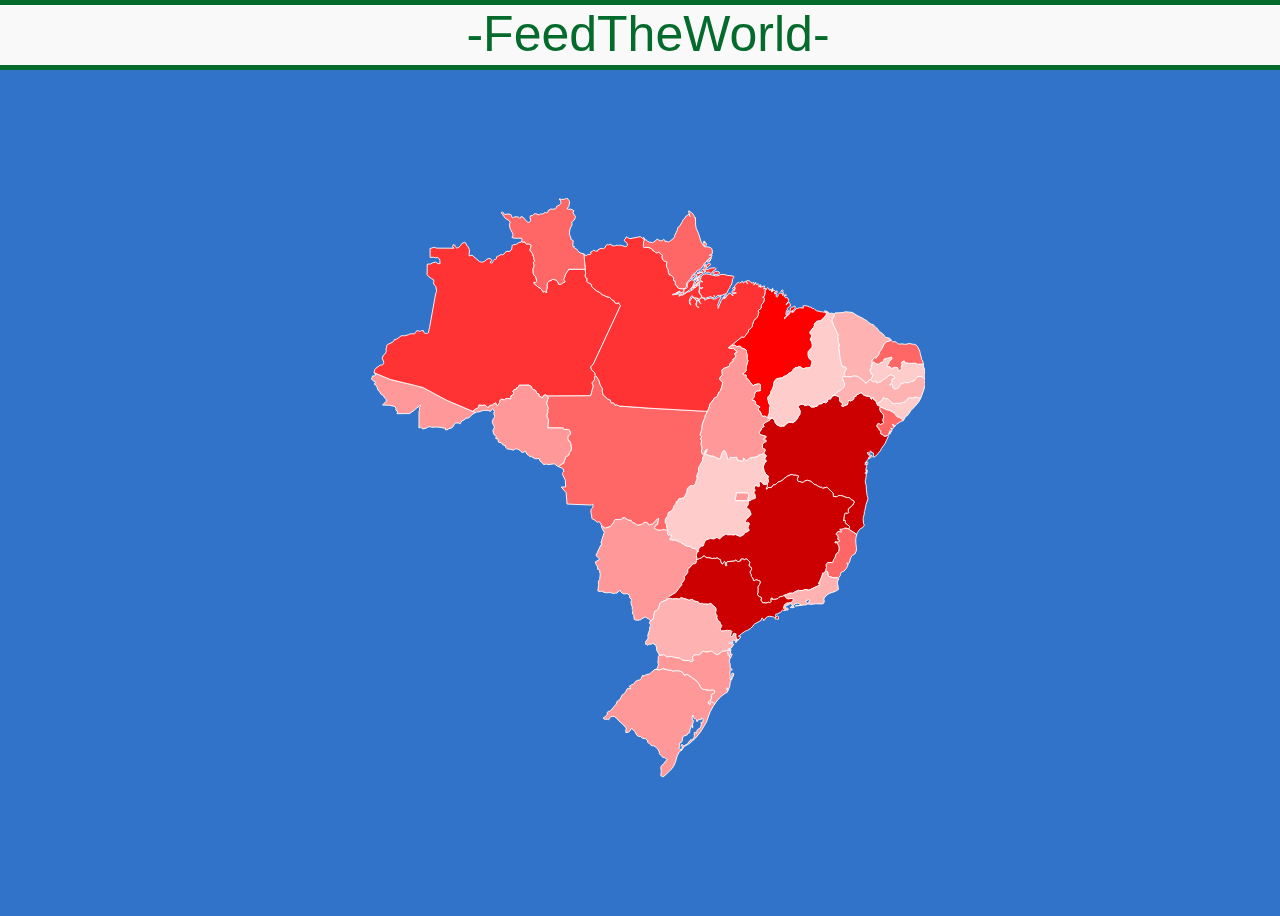
==== index.html @ d69ced84 "ProjetoNASA" ====
<!DOCTYPE html>
<html lang="pt-br">

<head>
	<meta charset="UTF-8" />
	<meta http-equiv="X-UA-Compatible" content="IE=edge" />
	<meta name="viewport" content="width=device-width, initial-scale=1.0" />
	<title>Mapa do Brasil</title>
	<link rel="stylesheet" href="style.css">
</head>
	<div class="header">-FeedTheWorld-</div> <!-- Nova div para cabeçalho -->
	<div class="container">
	<div class="container">

		<svg xmlns:mapsvg="http://mapsvg.com" xmlns:dc="http://purl.org/dc/elements/1.1/"
			xmlns:rdf="http://www.w3.org/1999/02/22-rdf-syntax-ns#" xmlns:svg="http://www.w3.org/2000/svg"
			xmlns="http://www.w3.org/2000/svg" viewbox="0 0 612 639">
			<a href="Acre.html">
				<path
					d="m 30.732574,238.03114 -2.08,-0.04 0.54,-1.81 -0.21,-0.83 -0.25,-0.49 -1.25,-0.7 -0.14,-0.45 0.27,-1.15 -0.77,-1.95 -1.09,-0.64 -5.6,-1.25 -7.34,-0.19 0.27,-0.56 2.49,-2.26 0.89,-1.23 0.29,-1.2 -0.22,-1.23 -0.68,-0.91 -0.83,-0.44 -1.68,-2.95 -0.77,-0.44 -0.9,-0.19 -1.13,-1.13 -0.92,-2.38 -2,-1.53 -0.98,-3.62 -0.87,-1.64 -1.88,-1.08 -0.08,-1.17 0.81,0.1 0.42,-0.52 0.07,-0.67 -0.2,-0.42 -2.12,-0.93 -0.36,-0.66 -2.16999996,-1.89 0.04,-0.37 0.62,-0.05 0.49999996,-1.32 -0.01,-1.31 3.01,-0.39 0.5,-0.39 -0.22,-1.35 -1.17,-1.57 0,0 17.95,7.48 23.66,5.66 12.14,3.14 26.44,14.17 28.509996,12.13 0,0 2.97,1.26 0,0 -0.3,0.48 -1.57,0.66 -2.09,1.59 -2.86,2.79 -1.65,0.86 -0.66,-0.18 -1.53,0.18 -0.05,0.56 -1.92,1.3 -2.08,0.99 -1.439996,1.83 -0.44,1.18 -0.61,0.28 -1.17,-0.75 -0.76,-0.13 -2.37,0.05 -0.68,0.26 -0.63,0.45 -0.36,0.86 -2.44,3.48 -3.77,1.25 -0.84,0.69 -1.94,0.51 -1.03,0.03 0.08,-2.11 -1.36,0.2 -3.55,-0.77 -5.24,-0.47 -5.09,0.38 -0.66,-0.58 -2.27,-0.17 -3.56,1.83 -2.73,0.62 -1.68,-0.67 -1.4,-1.44 -1.64,1.16 0.04,-17.55 0.05,-1.1 0.47,-0.71 0.07,-2.35 -0.26,-0.88 0.97,-1.18 0.48,-1.14 -1.16,0.2 -2.97,2.59 -1.6,1.01 -2.06,2.38 -1.95,0.67 -0.65,1.08 -1.81,0.99 z"
					title="Acre" id="Acre 0,6%" class="AC" />
			</a>
			<path
				d="m 562.17257,230.56114 -0.2,-0.73 -1.42,-0.78 -0.45,0.09 -1.02,-0.29 -0.54,-1.4 0,0 1.32,-1.07 0.64,-1.09 2.17,-0.76 2.38,-3.29 0.09,-0.69 0.82,-0.6 1,1.22 1.67,0.3 1.08,-0.12 2.55,2.02 1.9,2.12 1.78,1.05 1.91,0.48 2.5,-0.65 3.14,0.29 1.17,-0.11 1.86,-1.06 1.16,0.05 1.81,-1.11 2.18,-2.29 0.12,-0.45 1.55,-1.24 2,-0.24 2.24,0.85 2.56,-1.29 1.47,-0.19 1.92,0.81 2.9,0.27 0.27,0.21 0,0 -2.78,4.96 -4.55,5.13 -3.58,3.58 -3.04,4.58 -3.33,2.88 -1,2.03 -1.32,1.79 0,0 -0.6,-1.31 -3.59,-2.23 -0.46,-0.03 -1.66,-0.79 -1.76,-1.45 -1.3,-2.45 -5.42,-3.07 -3.68,-0.95 z"
				title="Alagoas" id="Alagoas, 2,30%" class="AL" />
			<path
				d="m 166.08257,47.551144 0.72,0.78 0.75,0.34 0.61,0.01 1.13,-0.42 0.63,0.11 0.06,0.96 1.21,1.17 0.97,0.37 0.88,-0.21 1.36,0.11 1.95,0.95 0.49,0.66 -0.91,3.32 -0.71,1.5 2.73,3.74 1.66,4.76 0.19,2.26 0.87,1.12 0.05,0.45 -1.62,1.46 0.36,1.59 0.66,1.58 -0.77,3.04 -0.57,0.96 0.29,4.98 0.88,2.17 1.22,0.84 0.58,0.9 1.13,4.33 -0.06,0.58 -1.14,1.32 -1.84,-0.33 -0.14,1.14 5.01,4.42 0.52,0.04 1.96,1.31 1.48,1.649996 1.04,2.04 0.53,0.07 1.34,-0.42 2.36,1.04 -0.44,-2.11 0.75,-2.289996 0.25,-1.73 -0.37,-1.8 0.82,-2.97 1.02,-1.26 1.28,-0.69 2.09,-0.71 0.55,-0.89 1.6,-0.06 2.83,0.93 1.87,2.04 0.92,2.51 1.82,0.23 1.25,-0.46 1.41,-1.41 2.03,-0.55 0.42,-0.39 0.02,-0.53 -1.14,-1.41 -0.23,-0.73 0.11,-0.66 1.15,-2.64 0.07,-1.13 1.66,-3.03 2.33,-3.26 -0.03,-0.68 18.49,0.07 0,0 0.4,4.86 -0.43,1.45 0.18,2.27 0.24,0.68 1.7,0.85 0.18,0.41 -0.35,0.69 -0.05,2.11 1.83,1.99 0.36,0.19 0.7,-0.18 1.84,1.23 0.55,1.83 0.04,0.93 0.3,0.45 4.64,3.769996 4.58,2.54 0.63,0.9 1.35,1.09 1.88,0.67 2.37,1.31 2.26,0.65 1.36,0.15 1.32,0.82 0.08,0.61 1.27,1.34 2.7,1.44 1.1,2.17 1.87,0.79 0.85,-0.61 1.38,-0.35 0.19,0.48 -0.13,0.78 1.81,1.67 -29.9,64.24 -0.78,1.31 -1.45,1.13 -0.58,0.97 -0.03,1.13 0.82,2.33 0.38,0.57 1.07,0.58 1.58,1.56 0.64,1.26 0.15,1.96 0.57,0.57 0,0 -1.18,1.2 -0.2,0.61 -0.06,0.76 0.34,0.84 -0.27,1.01 -1.2,1.82 -0.86,0.64 -0.42,0.85 0.1,0.85 0.66,1.37 0.46,1.94 -1.38,4.22 -1.18,5.22 -1.21,0.73 -47.85,0.32 0,0 0.04,-0.7 -0.36,-0.38 -1.39,-0.28 -1.92,1.08 -0.54,1.74 -0.68,0.19 -3.24,-1.48 -0.68,-2.88 -0.62,-0.2 -0.98,0.13 -0.46,-0.21 -1.25,-3.27 -2.54,-0.98 -1.33,-1.27 -0.8,-1.91 -0.45,-0.49 -2.15,-1.13 -10.79,0.06 -1.38,2.56 -1.72,0.5 0.09,1.17 -0.26,0.22 -2.48,0.53 -1.19,1.59 -0.05,0.67 0.9,0.7 0.17,0.45 -0.36,1.02 -0.81,1.15 -2.06,1.21 -0.11,1.81 0.24,1.46 -3.87,-0.46 -2.13,0.38 -1.2,1.07 -1.79,-0.1 -0.84,-0.55 -0.46,-0.02 -1.75,1.26 -0.53,0.84 0.26,1.75 -2.54,3.16 -0.68,0.08 -0.68,-0.53 -0.64,-2.26 -0.38,-0.09 -1.84,1.02 -1.3,1.21 -1.37,0.39 -0.77,-0.13 -1.08,0.5 -0.41,0.53 -0.13,0.72 -1.22,0.79 -0.37,0.02 -2.31,-2.33 -0.72,-0.37 -2.87,0.33 -3.96,-0.26 0.16,1.29 -0.15,0.56 -1.55,1.81 -1.92,0.58 -3.26,2.56 0,0 -28.509996,-12.13 -26.44,-14.17 -12.14,-3.14 -23.66,-5.66 -17.95,-7.48 0,0 -0.07,-0.65 0.7,-2.92 1.22,-1.4 4.92,-3.47 2.26,-0.24 0.47,-0.3 0.98,-1.56 0.08,-1.03 -1.74,-4.49 0.38,-1.19 1.18,-2.19 1.28,-1.32 0.92,-1.25 0.42,-0.98 0.3,-1.74 -0.29,-1.32 0.67,-2.04 0.31,-2.31 0.73,-0.75 3.66,-1.63 2.19,-1.23 1.15,-1.04 0.44,-1.4 0.78,-0.37 1.41,-0.11 1.65,-0.93 3.54,-2.73 2.42,-0.43 1.51,0.29 4.19,-1.22 1.5,-0.77 1.82,-0.36 3.33,0.38 1.3,-1.59 0.63,-1.45 1.09,-0.61 2.14,0.2 0.64,0.54 1.32,-0.24 1.1,-0.74 1.71,0.12 0.31,0.53 -0.02,1.18 1.61,1.29 2.83,0.08 0.58,-0.4 0.46,-0.78 -0.11,-0.39 1.17,-4.92 6.7,-37.17 1.16,-2.92 -0.99,-4.959996 0.12,-0.26 -1.3,-1.05 -1.48,-2.75 -0.04,-0.49 0.65,-1.39 -0.52,-1.78 -0.37,-0.4 -1.7,-0.59 -3.03,-2.35 -1.94,-2.28 0.2,-11.51 3.89,-0.26 1.75,-1.17 3.5,-0.92 2.68,1.76 1.22,0.11 1.27,-0.43 -0.49,-1.69 0.3,-1.72 -1.37,-2.1 -0.57,-0.54 -1.15,-0.6 -1.51,0.53 -2.79,-0.61 -3.57,0.09 -0.06,-9.9 0.96,0.04 1.32,-0.58 2.28,-0.6 2.84,0.87 19.03,0.06 -0.46,-0.66 -0.79,-0.14 -0.38,-1.2 0.95,-1.93 1.43,0.4 0.61,1.52 0.87,1.32 0.66,0.35 0.83,0.01 1.61,-0.61 1.94,-2.09 0.32,-0.84 1.259996,-1.24 2.55,-1.39 1.29,0.46 1.17,2.58 1.62,1.99 0.74,1.3 0.66,1.78 0.23,1.55 -0.49,3.63 0.2,1.76 3.2,-0.75 8.31,7.06 0.79,0.28 2.5,0.21 2.3,-1 1.7,-1.7 2.11,-1.16 2.19,-0.11 0.56,0.29 0.77,1.08 -0.02,0.97 -1.11,1.7 0.37,0.98 0.58,0.27 1.33,-0.72 0.56,-0.91 0.23,-1.29 1,-1.16 0.47,-0.23 1,0.18 0.55,-0.18 0.41,-0.66 0.46,-2.31 0.51,-0.37 1.51,-0.36 2.93,-1.77 0.97,0.55 0.93,-0.29 1.6,-1.04 1.02,-1.61 2.11,-1.21 2.03,0.55 2.36,-1.65 0.55,-0.82 0.44,-2.66 -0.03,-1.29 0.77,-0.92 1.03,-0.42 1.74,-0.02 1.34,-0.39 2.06,-1.6 0.96,-0.37 2.28,-0.3 z"
				title="Amazonas" id="Amazonas 5%" class="AM" />
			<path
				d="m 345.24257,99.961144 -0.94,-0.06 -0.77,0.339996 -1.3,0.12 -2.79,-0.679996 -1.45,-1.03 -0.43,-1.5 -1.87,-1.39 -0.11,-1.3 0.21,-0.69 -0.31,-1.58 -0.33,-0.47 -0.95,-0.19 -0.41,-0.94 0.08,-2.43 -2.93,-3.28 -0.78,0.36 -0.82,-0.19 -1.5,-3.48 0.13,-1.58 -0.59,-1.81 -0.62,-0.56 -0.67,-1.51 -0.19,-2.11 0.43,-3.14 -0.17,-0.33 -2.57,-0.73 -2.02,-2.26 -0.76,-2.83 0.19,-0.72 0.68,-0.23 -0.49,-1.18 -0.68,0.03 -2.84,-2.66 -0.94,0.14 -0.38,0.42 -1.33,0.14 -0.84,-0.27 -0.8,-0.98 -1.14,-0.84 -1.19,-0.12 -0.49,-1.28 -0.67,-0.8 -1.93,-1.05 -1.29,-0.49 -3.39,-0.37 -1.08,0.29 -1.17,-0.02 -0.31,-0.54 -0.24,-1.44 0.25,-4.54 0.62,-1.3 -0.37,-2.3 -0.62,-0.57 0,0 0.35,-0.21 0.99,0.3 -0.01,0.81 -0.29,0.18 0.34,0.97 1.47,-0.06 0.82,0.23 0.35,0.9 0.84,0.71 2.25,0.78 3.29,0.75 2.76,-1.78 0.35,-0.76 1.73,-1.17 0.83,-0.29 0.69,0.94 2.71,0.94 1.08,-0.12 1.72,-1.01 0.12,-0.42 0.32,0.03 1.46,1.3 -0.2,0.87 2.37,-0.17 0.51,0.5 0.95,0.17 0.62,-0.01 0.91,-0.48 1.67,-1.5 1.78,-1.1 1.75,-2.3 0.37,-1 -0.2,-0.54 3.13,-6.5 0.11,-1.82 1.11,-1.3 0.73,-0.19 3.6,-5.79 0.23,-1.15 0.84,-1.2 1.79,-1.55 0.63,-1.66 2.11,-1.14 0.47,-0.92 1.04,-0.58 0.56,1.46 0.88,1.36 -1.67,-4.8 -0.07,-1.29 0.18,-0.33 3.37,2.42 1.14,1.21 0.91,1.22 0.52,1.19 0.03,1.58 0.44,0.31 0.32,-0.48 0.38,-0.1 0.21,0.4 0.21,7.89 0.66,3.87 2.71,6.05 2.66,8.94 3.32,5 1.01,0.35 3.27,-0.08 2.78,0.94 1.29,0.85 0.77,2.65 -0.16,3.33 -1.29,0.96 -1.73,0.43 -0.38,0.33 1.79,-0.15 1.04,-0.42 0.28,0.23 0.12,0.59 -0.17,0.73 -5.03,4.06 -1.17,2.1 -2.15,1.41 -1.94,3.72 -2.91,3.5 -0.7,0.46 -0.94,-0.09 -1.45,0.52 -2.08,2.98 0,0 -1.34,0.07 -0.75,0.9 0,0 -1.47,1.68 -0.97,2.22 -1.12,1.87 -0.84,0.65 -3.01,3.45 -0.36,2.4 0.17,1.8 -1.95,1.81 -0.98,0.12 z m 23.36,-46.99 -0.45,-0.33 -1.1,-1.86 0.07,-0.88 0.23,-0.41 1.66,-0.45 0.43,0.39 0.83,2.27 -0.99,1.1 -0.68,0.17 z m 2.49,17.61 -0.4,-0.25 -0.08,-0.71 1.11,-1.1 0.88,-0.15 1.25,0.24 0.46,-0.11 0.44,-0.64 0.05,0.59 -0.97,1.44 -0.99,0.5 -1.75,0.19 z m 3.44,-2.87 -0.78,-0.23 0,-0.56 0.72,-1.04 1.25,-0.1 0.18,0.35 -0.1,0.51 -1.27,1.07 z m -7.19,-18.42 -0.76,-0.5 0.26,-0.83 0.88,-0.17 0.86,0.32 0.01,0.73 -1.25,0.45 z"
				title="Amapá" id="Amapá 0,40% " class="AP" />
			<path
				d="m 527.76257,365.59114 -0.36,-0.83 0.68,-1.35 -0.01,-0.53 -0.53,-1.04 -4.13,-3.05 -0.15,-0.51 0.22,-1.51 -0.57,-1.23 -0.65,0.24 -0.2,0.45 -0.34,0.18 -0.22,-0.25 0.53,-4.4 0.82,-3.3 0.82,-0.88 2.47,0.24 1.02,-0.71 0,-0.42 -0.56,-1.02 0.16,-2.65 4.96,-4.22 1.47,-3.08 -0.42,-1.17 -0.78,-1.02 -0.89,-0.06 -0.73,-0.38 -2.83,-2.47 -2.12,0.02 -2.19,-0.6 -2.27,-1.08 -2.73,-0.56 -1.98,-0.14 -1.32,0.99 -1.47,0.5 -2.61,-0.45 -0.57,0.21 -0.44,-3.96 -6.52,-6.2 -0.38,-0.18 -4.39,1.23 -1.53,-1.24 -0.51,0.21 -0.93,-0.22 -2.54,-1.22 -2.17,-1.62 -0.98,0.18 -4.35,-3.63 -1.1,-0.54 -2.73,-0.75 -1.77,0.25 -1.88,0.9 -0.81,1.12 -0.64,0.18 -5.33,-1.47 -0.61,-0.49 -0.26,-1.5 0.14,-0.89 1.29,-2.74 -0.86,-0.46 -2.28,-0.52 -2.18,-0.04 -1.2,-0.5 -1.79,-0.08 -3.83,1.58 -4.26,3.03 -0.64,1.11 -3.37,1.87 -2.02,0.4 -0.95,1.18 -1.81,1.55 -1.43,0.52 -1,-0.15 -1.85,2.58 -1.04,0.77 -2.13,-0.38 -0.72,0.13 -0.69,1 -1.34,0.92 -0.4,-0.24 1.43,-3.43 -0.51,-2.41 0,0 1.48,-1.97 0.25,-0.77 -0.23,-1.27 -0.67,-1.72 0.1,-0.67 0.71,-1.42 -0.05,-0.46 -3.21,-2.62 -1.69,-3.46 -0.62,-3.52 0.05,-1.55 1.2,-3.83 1.59,-1.03 0.23,-0.38 0.06,-0.94 -1.63,-0.84 -0.11,-0.33 0.48,-2.52 1.43,-1.06 -0.02,-0.37 -2.72,-2.46 0,0 -0.04,-0.93 1.36,-2.38 -0.04,-1.07 -0.17,-0.42 -1.46,-0.49 -0.94,-0.65 -0.35,-1.26 0.06,-2.92 0.19,-0.85 1.95,-1.67 1.14,-0.42 0.96,-0.72 -0.29,-0.63 -0.58,-0.52 -0.92,-0.29 -1.03,0.18 -0.35,-0.33 -0.09,-0.5 0.42,-0.96 2.04,-0.82 0.56,-0.45 -0.04,-0.76 -1.88,-0.98 -3.58,-0.67 -1.86,-1.96 -0.23,-0.92 0.5,-1.16 1.01,-0.73 1.52,-3.48 0.9,-0.61 1.01,-0.27 0.35,-0.38 -1.29,-1.8 0.19,-0.37 3.21,-2.62 3.82,-2.02 0.56,-0.47 0.22,-0.98 0.69,-0.65 0,0 2.33,-0.02 1.44,1.34 0.66,1.04 0.53,2.21 1.76,2.49 4.18,1.86 1.8,-0.52 2.11,0.18 0.33,-0.21 0.75,-1.45 1.14,-0.37 0.67,-0.87 1.17,-0.89 2.21,-0.75 1.33,0.17 1.48,0.53 1.35,-0.42 2.97,-2.42 2.95,-5.05 0.72,-0.86 0.24,-0.92 0.3,-2.56 -0.12,-1.16 -2.24,-4.43 0.05,-0.93 3.24,-1.65 1.95,-0.02 1.5,0.46 0.41,0.93 0.32,0.18 2.12,-0.43 1.39,-0.54 1.33,0.38 1.71,0.99 -0.13,0.65 0.19,0.29 0.82,0.28 3,-0.11 1.47,-0.64 1.7,-0.1 0.82,-1.22 1.51,-1.34 2.73,-0.34 0.77,-0.36 0.81,-0.98 2.17,0.01 0.62,0.63 0.31,0.05 1.86,-1.81 -0.1,-2.4 1.99,-0.38 0.79,0.18 1.05,-0.66 1.5,-2.31 0.46,-1.15 0,0 0.89,0.4 1.16,-0.27 2.2,0.29 2.82,1.39 0.44,0.51 -0.06,2.73 0.72,1.94 2.21,0.91 0.27,2 -0.92,1.68 1.83,0.62 0.96,-0.22 0.82,-0.92 2.87,-0.88 0.77,-3.58 0.5,-0.87 0.75,-0.16 0.78,0.53 0.63,0.05 2.39,-1.02 1.1,-1.24 0.17,-0.59 -0.25,-1.36 0.29,-0.25 2.24,-0.45 0.77,-2.05 1.65,-0.44 2.53,-1.46 0.59,-0.1 1.49,0.56 0.83,1.44 1.36,0.81 2.36,0.78 2.99,0.4 1.58,1.15 0.54,1.65 0.39,0.27 0.43,-0.15 0.29,-1.75 0.43,-0.44 1,-0.01 0.45,0.32 0.02,0.63 -0.62,0.88 0.45,0.83 0.5,0.37 2.1,0.86 0.02,0.94 1.22,3.05 0,0 0.54,1.4 1.02,0.29 0.45,-0.09 1.43,0.79 0.2,0.72 0,0 -0.67,1.16 0.21,2.14 1.28,2.5 1.99,1.95 0.75,1.15 -0.08,3.12 -0.66,1.62 -0.09,0.88 0.76,2.75 -0.3,0.58 -0.69,0.55 -2.55,1 -1.13,-0.75 -1.71,-0.01 -0.32,0.3 -0.59,1.58 0.02,0.77 0.95,1.6 1.1,0.66 0.52,1.49 1.43,1.51 0.15,0.39 -0.13,1.42 -0.34,0.39 0.12,0.42 0.59,0.52 1.93,0.92 0.48,0.71 0.54,0.34 1.55,0.64 2.89,-0.88 0,0 0.64,-0.02 0.36,0.41 -4.08,8.83 -3.83,5.19 -1.03,2.33 -5.03,5.74 -2.45,1.26 -0.87,-0.01 0.3,-1.43 0.37,-0.15 0.14,-1.1 -0.45,-1.93 -1.87,-0.25 -0.43,-1.3 -0.68,-0.75 -0.37,0.6 -0.46,2.33 -0.5,0.87 -0.55,0.38 -0.56,-0.29 -0.49,-1.74 0.11,-0.32 0.31,-0.13 -0.03,-0.39 -0.87,1.29 0.93,1.69 0.46,0.23 0.37,-0.15 1.15,0.26 -0.46,1.81 -1.21,1.15 -0.25,1.82 -1.25,0.97 -0.35,0.67 -0.2,0.84 0.18,0.85 -1.35,-0.39 -0.21,0.39 -0.36,2.52 0.36,-0.72 0.75,0.21 0.24,0.54 -0.23,0.41 0.06,0.62 0.3,0.3 0.33,1 -1.04,2.51 0.57,3.44 -0.55,0.49 -0.57,-0.22 -0.14,1.13 0.59,0.46 1.21,-1.72 -0.47,-2.21 0.82,-0.61 0.25,0.54 -0.06,1.76 -0.96,2.61 -0.74,5.43 -0.51,1.81 0.2,2.47 0.78,2.85 0.19,4.54 0.87,6.41 0.99,3.42 -2.21,6.66 -1.35,6.65 -0.47,1.01 -0.16,2.86 -1.06,3.72 -0.09,2.33 0.39,4.42 0.89,1.71 -2.24,2.98 -1.81,0.67 -0.94,0.64 -2.72,3.89 -0.57,2.04 0,0 -8.09,-5.14 -0.31,-0.53 z m 22.28,-78 -0.23,-1.2 0.74,-0.41 1.06,-1.04 0.16,-0.64 -0.37,-0.73 0.76,0.14 0.82,1.05 -0.05,0.53 -2.89,2.3 z m -2.53,6.85 -0.63,-0.03 0.01,-0.67 0.26,-0.36 -0.8,-0.22 -0.42,-0.4 0.13,-1.07 1.87,-0.15 0.16,0.2 0.11,1.13 -0.69,1.57 z"
				title="Bahia" id="Bahia 10,20%" class="BA" />
			<path
				d="m 574.05257,157.11114 -4.89,1.59 -2.61,2.01 -3.3,6.69 -0.84,1.12 -0.87,0.57 -0.65,1.67 0.15,0.74 -1.4,2.44 -1.46,1.51 -0.57,1.1 -1.03,0.26 -0.78,-0.51 -0.51,0.07 -0.84,0.88 -1.41,2.25 -0.34,1.97 0.64,0.17 0.66,-0.38 0,0 -0.08,0.54 -0.84,1.15 -1.03,3 0.52,1.31 -0.66,1.31 -1.09,0.63 -0.17,0.38 -0.12,0.93 0.24,0.41 0.58,0.29 0.35,0.72 -0.02,1.66 1.24,0.89 0.69,0.08 0.34,1.19 -1.61,3.49 -1.19,1.12 0.17,0.25 0,0 -1.59,0.49 -1.07,0.83 -1.54,2.29 -1.65,0.05 -0.63,-1.64 -0.78,-0.57 -1.36,-0.48 -1.01,-1.07 -0.46,-0.99 -1.83,-0.83 -2.85,-1.9 -3.08,-0.42 -1.29,0.1 -2.14,0.8 -1.63,0.19 -0.89,-0.24 -4.93,-0.2 0,0 0.06,-1.32 -0.68,-0.68 -0.08,-0.97 1.14,-3.11 1.5,-2.25 0.01,-0.69 -0.77,-1.16 -2.56,-0.47 -1.31,-0.65 -1.01,-2.67 -1.05,-5.2 -0.76,-2.57 0.24,-0.45 -0.94,-8.16 -0.11,-0.38 -0.92,-0.69 0.8,-0.58 0.59,-1.58 -0.6,-2.99 -1,-2.01 0.48,-1.6 -0.79,-3.87 0.74,-1.36 0.02,-0.76 -1.36,-1.59 -0.44,-1.73 -3.15,-6.42 -1.8,-4.72 -0.29,-1.29 0.18,-1.46 1.58,-1.97 1.09,-1.85 0.11,-0.8 0,0 0.19,-0.14 -0.04,-0.62 -0.4,-0.66 0.65,-0.81 6.74,-0.22 2.89,-0.43 2.07,-0.66 7.4,0.79 2.12,1.12 1.94,1.5 4.12,2.18 1.46,0.52 4.82,3 1.21,0.2 2.22,2.29 2.99,2.11 2.57,0.72 2.44,2.91 1.22,0.61 2.96,3.81 4.16,3.08 1.46,2 1.04,0.99 1.5,0.82 1.15,0.03 2.37,0.92 0.79,0.67 z"
				title="Ceará" id="Ceara 5,90" class="CE" />
			<path
				d="m 416.97257,334.13114 -14.69,-0.02 -0.52,-3.26 0.92,-1.83 0.38,-3.73 11.95,0.01 1.83,1.98 0.06,2.21 -0.59,1.19 -0.21,2.44 z"
				title="Distrito Federal" id="Distrito Federal 0,40%" class="DF"/>
			<path
				d="m 501.89257,411.63114 -0.29,-0.14 0.44,-2.34 0.57,-1.3 -0.59,-3.12 0.16,-0.42 1.72,-2.06 5.15,0.03 0.55,-0.32 0.97,-3.24 1.11,-1.27 0.88,-2.29 0.24,-1.72 0.26,-0.44 1.24,-0.86 1.71,-2.09 0.54,-2.97 -0.29,-2.43 -1.27,-2.81 -1.1,-1.27 -0.52,-0.09 -0.45,0.29 -0.76,-0.28 -0.49,-0.71 0.43,-0.55 1.48,-0.09 0.8,0.35 0.97,0.03 0.95,-0.24 0.32,-0.42 -0.17,-1.72 -1.31,-0.35 -0.21,-0.41 0.3,-1.54 0.03,-1.92 -0.52,-0.66 -1.33,-0.67 -0.3,-0.7 1.17,-1.93 2.17,-1.31 0.31,-0.02 1.05,0.74 1.13,0.11 0.02,-0.81 -1.67,-2.27 1.34,0.13 2.18,-0.29 0.84,-0.61 1.08,-0.32 1.58,-0.08 2.54,0.81 0.91,0.55 0,0 0,0 0,0 0.3,0.53 8.1,5.14 0,0 -0.93,3.35 -0.31,2.86 0.12,3.59 0.72,6.15 -0.31,2.47 -1.49,3.18 -2.75,1.39 -0.55,0.6 -1.67,3.33 -0.98,3.8 -0.77,1.47 -0.83,-0.68 -0.88,-0.13 -0.29,1.28 1.35,0.52 -1.94,4.24 -3.45,3.84 -0.24,-0.27 -1.86,0.66 -0.8,1.23 -0.06,1.39 -0.42,1.25 -1.59,2.02 -0.29,1.13 0,0 -1.62,-1.06 -2.99,0.37 -4.34,-1.01 -2.5,-1.13 -0.67,-4.71 z"
				title="Espírito Santo" id="Espirito Santo 1,10%" class="ES" />
			<path
				d="m 416.97257,334.13114 -0.87,-1.01 0.21,-2.44 0.59,-1.19 -0.06,-2.21 -1.83,-1.98 -11.95,-0.01 -0.38,3.73 -0.92,1.83 0.52,3.26 14.69,0.02 0,0 0,0 0,0 -0.53,1.52 0.31,1.57 -0.68,1.59 -1.04,1.25 -0.41,1.47 0.85,1.21 0.85,0.34 1.42,1.03 1.65,4.56 0,0.6 -2.32,2.71 -3.24,3.01 -0.43,2.14 1.09,1.11 0.9,-0.47 1.58,0.57 0.47,0.61 0.18,1 -0.17,0.71 -0.73,0.9 -0.51,1.89 1.19,3.46 -3.09,2.06 -1.16,0.2 -0.86,0.9 -0.48,1.12 -4.89,2.74 -0.7,-0.77 -4.35,-1.86 -0.55,0.48 -0.58,0.09 -1.75,0.01 -1.48,-0.28 -3.86,0.16 -2.01,-0.89 -4.13,2.64 -2.91,2.92 -0.33,0 -1.31,-1.42 -1.52,-0.3 -3.19,1.64 -3.71,-0.62 -2.48,0.96 -2.23,0.54 -1.41,2.1 -1.21,2.46 0.06,1 -0.84,1.3 -0.82,0.28 -0.84,-0.16 -0.45,0.14 -0.94,0.74 -1.64,2.1 -0.57,1.9 0.56,0.61 -0.01,0.34 -0.36,0.23 -0.86,-0.46 0,0 -0.24,-0.45 -2.66,-2.24 -3.15,-0.61 -1.62,-1.55 -1.9,-0.43 -1.49,-0.04 -3.35,-1.34 -0.68,-0.85 -3.07,-1.56 -0.67,-0.61 -1.44,-0.71 -1.14,-0.17 -2.7,-1.68 -2.78,0.16 -3.8,-0.7 -0.13,-0.33 0.26,-0.84 0.57,-1.17 1.31,-1.76 -0.08,-0.42 -2.25,-0.9 -1.14,0.67 -0.66,-0.19 -0.28,-0.41 -0.23,-1.11 0.26,-2.58 -0.19,-1.77 0,0 -0.95,-2.2 -0.18,-3.43 -1.41,-2.19 -0.16,-0.71 0.4,-3.41 2.55,-3.85 0.38,-2.91 0.7,-0.77 2.02,-0.84 1.92,-1.77 1.25,-2.02 0.33,-1.95 0.5,-1.01 1.28,-1.04 0.82,-1.43 0.08,-1.54 1.75,-0.97 1.4,-2.62 2.65,-0.13 2.72,-0.86 0.32,-0.28 1.98,-4.19 0.71,-0.96 0.64,-4.1 0.38,-0.74 1.92,-1.94 1.65,-1.01 1.07,-0.26 1.23,0.68 1.21,-0.73 1.39,-1.43 0.84,-2.93 1.17,-2.87 -0.01,-0.8 -0.48,-1.14 0.58,-2.74 1.6,-3.09 -0.12,-5.18 1.21,-0.78 1.03,-2.63 2,-3.17 0.39,-1.07 -0.16,-2.72 0.35,-0.9 0.97,-0.86 0.27,-1.13 -0.08,-0.63 0,0 0.34,-0.45 0.2,-1.88 0.66,-1.23 1.81,-2.09 0.56,-0.3 -0.03,1.71 -1.22,1.88 -0.52,2.34 2.4,0.4 2.2,1.03 3.93,0.4 3.09,1.71 4.07,1.43 0.63,-0.23 1.63,-5.94 1.47,-2.39 1.18,-0.97 1.15,1.31 1.04,1.88 1.11,3.71 0.61,3.1 1.14,0.05 0.75,-0.75 0.3,-1 0.56,-0.54 2.76,0.34 4.53,-0.53 0.22,0.74 -0.56,1.56 3.13,1.47 3.35,0.68 0.69,-0.08 0.51,-3.3 0.55,0.03 1.51,2.62 0.46,0.24 1.78,-0.9 2.52,-2.08 4.53,-1 1.55,0 2.56,-1.1 1.74,-1.34 5.36,-1.42 0,0 2.72,2.46 0.02,0.38 -1.43,1.06 -0.48,2.52 0.1,0.33 1.63,0.84 -0.06,0.94 -0.23,0.38 -1.59,1.03 -1.19,3.83 -0.05,1.55 0.62,3.52 1.7,3.46 3.21,2.62 0.05,0.47 -0.72,1.42 -0.1,0.67 0.67,1.72 0.23,1.28 -0.25,0.77 -1.48,1.97 0,0 -1,1.01 -3.23,-0.34 -0.9,-1.76 -2.42,-1.48 -1.17,1.49 0.58,3.77 -0.57,0.54 -0.4,0.13 -2.78,-1.14 -1.17,0.23 -0.37,0.28 -0.72,3.18 0.72,0.1 0.49,1.16 -0.57,0.94 -0.73,0.7 0.04,1.9 0.42,0.61 0.53,0.19 0.69,4.26 -0.53,0.53 -3.36,0.9 -2.29,1.51 z"
				title="Goiás" id="Goiás 2,30" class="GO" />
			<path
				d="m 458.83257,129.18114 -0.04,0.33 -2.04,2.15 -0.43,0.17 -0.04,1.44 1.97,-1.7 0.68,-1.21 2.12,-1.58 0.89,-1.14 1.03,-6.33 1.15,-0.7 1.11,-0.12 1.67,-0.92 0.65,-0.13 0.46,0.12 0.08,1.63 -0.2,0.45 -1.42,1.87 -3.21,1.75 -0.03,0.72 0.73,0.12 0.45,-0.81 1.15,-0.31 0.22,0.83 -0.59,0.51 0.25,0.3 4.21,-4.97 0.86,0.33 2.58,-0.93 4.04,0.43 -0.46,-2.41 0.61,-0.23 2.42,0.08 1.78,0.38 2.63,1.05 1.04,0.11 2.15,1.38 1.4,0.03 1.26,1.3 1.89,1.32 2.5,0.58 1.16,-0.19 0.56,0.76 0.34,0.05 1.59,-0.09 2.46,0.66 0.26,-0.9 -0.67,-0.47 1.67,-0.38 0.57,0.11 -0.09,0.42 0,0 -0.46,1.43 0.23,0.72 0.63,0.54 -0.38,1.53 -1.79,2.27 -4.13,3.97 -3.32,0.46 -0.8,-0.16 -2.92,3.4 0.04,1.8 -0.88,1.83 -1.89,1.85 -0.82,1.98 -0.64,0.17 -0.77,1.05 0.36,1.92 1.23,0.83 0.38,1.28 -0.28,1.46 -1.14,2.87 1.58,2.81 0.55,2.98 -0.11,2.43 -0.21,0.55 -4.1,4.42 -0.17,2.48 0.12,2.11 0.51,2.3 1.78,2.04 1.61,0.91 0.17,0.5 0.13,0.84 -0.39,2.2 -0.29,0.44 -0.12,1.21 -0.5,1.46 -1.21,1.31 -2.29,0.29 -0.65,-0.28 -0.83,0.04 -2.43,0.86 -1.52,0.11 -2.5,-1.82 -1.01,-0.21 -1.46,0.19 -1.01,0.6 -1.12,0.26 -0.23,-0.3 -0.84,0.24 -0.5,0.22 -1.9,1.91 0.01,0.46 -0.63,0.87 -2.01,2 -2.34,0.91 -2.87,2.56 -1.33,0.53 -1.05,0.04 -1.7,1.53 -1.08,0.36 -2.61,0.32 -2.72,0.76 -2.13,1.95 -0.98,2.97 -0.39,2.97 -0.63,2.32 -1.45,2.74 -0.3,0.22 -0.34,0.82 -0.13,1.52 -1.2,2.48 -1.7,1.4 -0.73,2 0.71,1.94 0.47,3.18 1.73,3.06 -0.04,0.52 -0.76,1.4 -0.13,6.36 -1.15,2.45 -0.26,1.06 -0.05,1.92 0,0 -1.28,-0.66 -0.61,-0.82 -0.82,-0.45 -0.99,-0.29 -1.78,0.2 -0.71,-0.18 -1.35,-2 -0.99,-2.86 -2.13,-1.62 -0.14,-1.65 1.64,-1.81 -0.08,-0.53 -3.88,-1.95 -0.62,-1.05 -0.06,-1.66 -0.75,-1.59 -0.94,-0.69 -2.08,-0.28 -0.2,-0.42 0.26,-0.71 2.63,-2.54 -0.37,-1.31 0.73,-2.68 0.69,-1.43 0.57,-0.55 1.34,-0.54 3.39,-0.35 -0.39,-1.35 0.64,-3.25 -0.08,-1.76 -1.8,-1.21 -4.27,0.94 -2.15,1.34 -2.27,-3.02 -0.91,-0.85 -3,-4.15 -0.88,0.07 -0.84,-1.44 0.61,-1.19 -0.11,-0.88 -0.25,-0.34 -1.37,-0.24 -0.42,0.27 -1.93,-1.33 0.18,-0.71 1.76,-0.66 1.75,-2.04 0.25,-1.59 -0.28,-1 0.31,-2.36 1.77,-6.16 0.01,-0.43 -0.68,-1.14 -0.23,-1.08 0.21,-3.72 -0.64,-1.5 -0.47,-3.49 -0.84,-1.03 -3.4,-1.44 -1.22,-0.02 -0.28,-0.32 -0.08,-1.03 -0.59,-0.69 -1.74,-0.29 -0.96,0.52 -1.4,-0.09 -2.78,-1.51 -0.86,-0.06 -1.96,0.53 -2.62,1.85 -0.53,0.64 0,0 -0.49,-0.08 14.71,-11.83 2.35,0.23 1.17,-0.92 1.55,-2.17 0.43,-1.15 1.55,-1.17 0.62,-2.88 1.12,-0.46 2.44,-2.32 0.47,-1.21 0.29,-1.9 1.6,-4.69 1.96,-1.54 1.48,-1.76 0.83,-1.45 0.46,-1.28 -0.18,-1.82 0.79,-0.81 -1.04,-1.58 3.68,-3.09 -0.13,-1.64 0.5,-2.38 1.74,-1.57 0.36,-0.71 0.9,-3.02 0.08,-1.61 -0.43,-0.53 -0.99,0.16 -0.27,-0.49 0.05,-0.62 1.14,-0.15 0.57,-0.74 0.71,-4.39 -0.16,-1.38 0.47,-1.03 0.77,-0.45 0,0 0.63,0 0.24,-0.24 -0.06,-0.54 0.34,-0.749996 0.58,-0.53 1.34,0.98 0.45,1.839996 1.19,0.12 0.77,-1.36 0.61,2.93 0.99,0.04 0.29,-0.49 0.07,-0.94 0.85,-0.04 1.69,0.53 0.5,0.69 -1.43,1.7 0.67,0.7 0.02,0.55 1.21,-2.04 0.49,-1.54 0.45,0 0.4,1.02 0,0.58 -0.87,0.92 -0.27,0.99 0.08,2.71 0.26,0.33 0.47,0.12 0.58,-0.14 0.96,-0.93 -0.47,-1 0.14,-0.6 1.32,-1.43 1.05,-0.25 2.13,0.59 1.5,-1.11 0.05,0.92 -0.36,0.21 -1.13,1.53 0.59,0.58 0.1,-0.37 1.25,-0.6 0.58,0.79 -0.14,1.21 1.63,1.75 0.86,-0.44 1.58,0.67 0.77,2.4 -0.11,0.95 -2.19,2.73 -0.38,0.89 0.1,0.66 0.6,-1.03 1.75,-1.68 0.83,-0.03 0.87,0.81 0.52,1.89 -0.27,1.23 -0.97,0.19 -1.03,0.91 -1.16,1.49 0.07,0.77 -1.16,2.35 -0.62,3.52 0.21,0.34 0.87,0.23 z m 0.52,0.45 -0.06,-0.79 0.53,-1.53 -0.41,-1.07 0.13,-0.66 0.91,-1.24 0.55,-0.19 0.05,2.35 -0.22,1.34 -0.8,0.6 -0.68,1.19 z m -6.3,-25.76 -0.44,-0.46 -0.08,-0.6 0.8,-1.12 0.84,-0.03 0.68,0.42 0.1,0.34 -0.19,0.36 -1.71,1.09 z m 3.5,4.18 -0.29,-0.3 0.06,-0.53 1.06,-0.89 0.48,0.07 0.5,0.85 -0.14,0.61 -0.4,-0.17 -1.27,0.36 z m -14.16,-4.81 -0.21,-0.05 0.95,-3.579996 0.3,0.09 0.03,0.23 -0.41,3.059996 -0.66,0.25 z"
				title="Maranhão" id="Maranhão 8%" class="MA" />
			<path
				d="m 527.76257,365.59114 -0.91,-0.55 -2.54,-0.81 -1.58,0.08 -1.08,0.32 -0.84,0.61 -2.18,0.29 -1.34,-0.13 1.67,2.27 -0.02,0.81 -1.13,-0.11 -1.05,-0.74 -0.31,0.02 -2.17,1.31 -1.17,1.93 0.3,0.7 1.33,0.67 0.52,0.66 -0.03,1.92 -0.3,1.54 0.21,0.41 1.31,0.35 0.17,1.72 -0.32,0.42 -0.95,0.24 -0.97,-0.03 -0.8,-0.35 -1.48,0.09 -0.43,0.55 0.49,0.71 0.76,0.28 0.45,-0.29 0.52,0.09 1.1,1.27 1.27,2.81 0.29,2.43 -0.54,2.97 -1.71,2.09 -1.24,0.86 -0.26,0.44 -0.24,1.72 -0.88,2.29 -1.11,1.27 -0.97,3.24 -0.55,0.32 -5.15,-0.03 -1.72,2.06 -0.16,0.42 0.59,3.12 -0.57,1.3 -0.44,2.34 0.29,0.14 0,0 -2.53,2.35 -1.24,0.27 -0.56,0.5 0.74,0.7 -2.36,6.05 -1.9,3.71 -0.09,0.75 1.44,0.13 0.29,0.61 -0.21,0.52 -2.53,0.98 -9.51,4.53 -1.37,0.2 0.02,-0.46 -0.49,-0.17 -2.53,-0.27 -0.57,0.06 -1.62,0.94 -1.25,0.16 -3.2,0.08 -0.36,-0.32 -0.51,0.08 -4.1,1.78 -1.05,0.77 -1.71,0.77 -0.5,-0.28 -2.59,0.17 -2.91,1.34 -2.42,0.74 -0.68,0.49 0,0 -1.25,0.73 -2.2,0.22 -1.93,1.02 -1.23,1.24 -1.79,0.67 -2.38,0.25 -2.34,-0.08 -0.01,-0.49 0.35,-0.49 -0.09,-0.35 -1.19,0.33 -0.18,2.3 0.24,0.23 -0.05,0.84 -0.75,0.98 -1.3,0.32 -0.57,-0.43 -3.61,1 -0.19,-0.53 -2.01,0.24 -1.12,-0.25 -2.03,-3.31 1.22,-0.71 -0.52,-1.71 -1.8,-0.83 -1.79,-1.23 -0.71,-1.61 0.53,-1.56 0.19,-3.45 -0.26,-2.94 1.86,-2.72 0.7,-2.18 0.05,-1.27 -0.23,-0.37 -3.7,-1.32 -1,0.05 -0.28,0.36 -0.78,0.31 -1.61,0.05 0.03,-0.85 -0.83,-1.99 -1.3,-1.79 -0.37,-2.21 -0.31,-0.62 -0.79,-0.74 0.19,-1.94 1.52,-2.03 0.06,-0.56 -0.4,-1.55 -1.88,-1.21 -0.58,-0.61 0.29,-2.37 0.57,-1.01 -0.2,-1.04 -3.27,-3.35 -1.3,0.29 -0.85,0.64 -1.65,-0.78 -2.38,0.11 -0.31,0.61 0.2,0.46 -0.44,0.99 -2.78,0.68 -1.11,-0.43 -1.51,-1.45 -1.01,1.25 -8.18,0.68 -0.46,0.48 -0.48,1.19 0.27,2.54 -0.41,0.44 -1.19,-0.52 -0.01,-2.78 -0.25,-0.96 -0.36,-0.39 -0.56,-0.05 -0.26,0.19 -0.41,1.13 -0.67,0.94 -0.54,0.32 -0.62,-0.02 -1.21,-2.1 -0.33,-1.42 0.14,-0.91 -1.68,-0.79 -2.18,-1.42 -1.99,0.59 -1.62,-0.22 -1.67,0.35 -4.29,-0.96 -2.55,-0.08 -1.73,-1.55 -0.75,-0.14 -1.5,0.61 -1.43,1.69 -1.92,0.37 -2.15,1.11 -1.22,1.13 0,0 0.31,-2.62 -0.59,-3.21 0.99,-4.18 0.58,-0.25 0,0 0.86,0.46 0.36,-0.23 0.01,-0.34 -0.56,-0.61 0.57,-1.9 1.64,-2.1 0.94,-0.74 0.45,-0.14 0.84,0.16 0.82,-0.28 0.84,-1.3 -0.06,-1 1.21,-2.46 1.41,-2.1 2.23,-0.54 2.48,-0.96 3.71,0.62 3.19,-1.64 1.52,0.3 1.31,1.42 0.33,0 2.91,-2.92 4.13,-2.64 2.01,0.89 3.86,-0.16 1.48,0.28 1.75,-0.01 0.58,-0.09 0.55,-0.48 4.35,1.86 0.7,0.77 4.89,-2.74 0.48,-1.12 0.86,-0.9 1.16,-0.2 3.09,-2.06 -1.19,-3.46 0.51,-1.89 0.73,-0.9 0.17,-0.71 -0.18,-1 -0.47,-0.61 -1.58,-0.57 -0.9,0.47 -1.09,-1.11 0.43,-2.14 3.24,-3.01 2.32,-2.71 0,-0.6 -1.65,-4.56 -1.42,-1.03 -0.85,-0.34 -0.85,-1.21 0.41,-1.47 1.04,-1.25 0.68,-1.59 -0.31,-1.57 0.53,-1.52 1.27,-0.12 2.29,-1.51 3.36,-0.9 0.53,-0.53 -0.69,-4.26 -0.53,-0.19 -0.42,-0.61 -0.04,-1.9 0.73,-0.7 0.57,-0.94 -0.49,-1.16 -0.72,-0.1 0.72,-3.18 0.37,-0.28 1.17,-0.23 2.78,1.14 0.4,-0.13 0.57,-0.54 -0.58,-3.77 1.17,-1.49 2.42,1.48 0.9,1.76 3.23,0.34 1,-1.01 0,0 0.51,2.41 -1.43,3.44 0.4,0.23 1.34,-0.91 0.7,-1 0.72,-0.13 2.13,0.38 1.04,-0.77 1.85,-2.57 0.99,0.15 1.43,-0.53 1.81,-1.55 0.95,-1.17 2.02,-0.41 3.37,-1.86 0.64,-1.11 4.27,-3.03 3.82,-1.58 1.8,0.09 1.2,0.5 2.18,0.03 2.28,0.53 0.85,0.46 -1.29,2.74 -0.15,0.89 0.26,1.49 0.61,0.5 5.33,1.46 0.64,-0.17 0.81,-1.12 1.88,-0.89 1.77,-0.26 2.73,0.75 1.1,0.54 4.35,3.64 0.98,-0.18 2.17,1.62 2.53,1.22 0.93,0.22 0.51,-0.21 1.53,1.24 4.39,-1.23 0.38,0.18 6.52,6.2 0.44,3.96 0.57,-0.21 2.61,0.45 1.47,-0.5 1.32,-0.99 1.99,0.15 2.73,0.56 2.26,1.08 2.19,0.61 2.12,-0.03 2.83,2.47 0.73,0.38 0.89,0.07 0.78,1.02 0.42,1.17 -1.47,3.08 -4.96,4.22 -0.15,2.65 0.56,1.02 0,0.42 -1.02,0.71 -2.48,-0.24 -0.82,0.88 -0.82,3.3 -0.53,4.4 0.22,0.25 0.35,-0.19 0.2,-0.45 0.64,-0.24 0.58,1.23 -0.22,1.51 0.15,0.51 4.14,3.06 0.53,1.04 0.01,0.53 -0.68,1.35 z"
				title="Minas Gerais" id="Minas Gerais 9,60" class="MG" />
			<path
				d="m 359.21257,400.07114 -0.4,2.46 -0.28,0.4 -1.5,0.78 -1.32,0.04 -0.47,0.22 -1.22,1.03 -1.99,2.68 -0.73,0.65 -1.01,0.3 -0.62,1.68 -0.16,2.93 -2.59,3.64 -0.96,0.52 -0.23,0.38 0.31,1.93 -0.08,0.95 -1.21,2.34 -2,2.26 0.35,0.85 -0.28,1.21 -1.44,1.03 -0.4,1.21 -1.73,1.69 -1.26,2.44 -1.95,1.87 -7.56,4.53 -1.26,1.14 -0.74,1.54 -0.84,1.08 0,0 -5.41,2.27 -1.11,0.82 -0.93,2.33 0.02,1.15 -1.45,3.56 -0.67,0.68 -1.66,1.01 -1.11,0.32 -0.33,0.35 -1.57,7.92 -0.36,0.82 -2.38,1.56 0,0 -2.55,-2.33 -3.41,-1.89 -3.99,1.97 -0.68,0.75 -1.66,0.49 -2.58,0.43 -2.36,-0.46 -1.01,-0.65 -0.47,-4.27 -0.32,-0.7 -0.9,-0.95 -0.23,-2.47 0.51,-1.34 -0.64,-0.79 -0.09,-0.44 0,-2.87 -0.89,-1.97 -0.6,-2.74 -0.05,-0.72 0.59,-1.36 0.02,-1.61 -1.57,-1.09 -0.38,-0.8 -0.16,-2.16 -1.65,-1.82 -2.17,-0.26 -1.51,0.31 -1.83,-0.29 -2.46,-1.96 -0.56,-1.49 -1.54,0.33 -2.17,2.74 -1,-0.6 -1.72,0.81 -1.08,0.16 -1.74,-0.69 -2.56,-0.49 -3.46,0.23 -3.66,-0.71 -0.48,-0.91 -1.99,-0.13 -0.89,0.52 -2.5,-0.88 0.91,-7.27 -0.43,-2.38 0.6,-1.42 0.98,-1.46 0.6,-6.03 -0.66,-2.33 -0.05,-1.73 -0.76,-0.96 -0.43,-0.09 -0.49,0.65 -0.64,-3.26 -0.79,-1.87 -1.21,-2.02 -0.35,-1.83 4.03,-2.3 0.76,-0.88 -4.2,-3.86 5.38,-11.42 1.12,-0.06 -0.28,-2.13 -0.74,-0.13 3.23,-10.33 0.66,-1.16 -3.09,-5.85 0.03,-1.91 0,0 0.7,0.2 1.02,1.1 2.15,1.52 5.62,-1.97 2.05,-2 2.02,-2.95 0.09,-1.17 1.4,-1.45 2.59,0.03 1.56,-0.22 0.77,0.34 1.66,-0.51 1.35,-1.25 2.02,-0.49 1.27,0.2 0.76,1.15 2.79,1.25 2.62,0.47 0.65,0.35 0.27,0.86 0.78,1.02 3.03,1.16 1.26,1.11 1.24,0.57 4.52,-0.63 1.26,-0.8 0.49,-0.85 1.43,-0.61 2.44,0.07 1.59,1.04 0.3,1.37 0.24,0.25 0.99,0.04 2.13,-0.88 1.01,0.06 5.62,-6.01 1.34,-0.13 -1.23,6.61 -1.8,0.7 -1.66,2.83 -0.19,0.46 0.15,0.53 1.3,0.11 1.74,1.27 4.62,0.27 0.57,-0.57 2.66,-0.08 0.87,0.08 1.17,0.57 1.55,-0.31 0,0 0.19,1.77 -0.26,2.58 0.23,1.11 0.28,0.41 0.66,0.19 1.14,-0.67 2.25,0.9 0.08,0.42 -1.31,1.76 -0.57,1.17 -0.26,0.84 0.13,0.33 3.8,0.7 2.78,-0.16 2.7,1.68 1.14,0.17 1.44,0.71 0.67,0.61 3.07,1.56 0.68,0.85 3.35,1.34 1.49,0.04 1.9,0.43 1.62,1.55 3.15,0.61 2.66,2.24 0.24,0.45 0,0 -0.58,0.25 -0.99,4.18 0.59,3.21 z"
				title="Mato Grosso do Sul" id="Mato grosso do Sul 1%" class="MS" />
			<path
				d="m 207.22257,296.31114 1.47,-1.43 4.11,-2.57 0.52,-2.45 1.43,-3.78 0.93,-1.08 1.64,-0.53 0.43,-0.41 0.58,-0.84 0.52,-2.25 1.66,-2.01 0.56,-2.24 0.07,-1.71 -0.58,-1.49 0.04,-2.05 -1.53,-3.34 -0.9,0.03 -0.58,-0.51 -0.43,-3.25 0.14,-1.32 1.36,-1.08 1.4,-1.75 0.17,-0.75 -1.41,-3.59 -1.07,-0.43 -1.11,-0.11 -3.5,0.09 -1.22,-1.11 0.24,-0.56 -17.16,-0.05 0.9,-9 -1.5,-2.75 -0.27,-1.76 0.03,-0.8 1,-3.52 -0.38,-1.93 0.94,-1.67 -0.83,-2.27 -0.15,-1.39 -0.26,-0.61 -0.78,-0.47 -0.06,-0.35 1.29,-4.99 0.76,-1.42 -0.6,-1.24 -1.4,-0.97 0,0 47.85,-0.32 1.21,-0.73 1.18,-5.22 1.38,-4.22 -0.46,-1.94 -0.66,-1.37 -0.1,-0.85 0.42,-0.85 0.86,-0.64 1.2,-1.82 0.27,-1.01 -0.34,-0.84 0.06,-0.76 0.2,-0.61 1.18,-1.2 0,0 1.17,1.08 2.45,4.06 0.4,1.76 1.37,3.96 1.32,1.93 0.77,1.62 -0.23,2.44 0.48,2.4 0.73,2.2 1.53,1.11 3,2.75 3.38,1.7 0.23,0.94 -0.04,1.1 0.23,0.49 0.95,0.4 0.82,-0.17 1.63,0.45 0.54,0.72 0.2,1.08 0.35,0.32 1.37,-0.45 3.69,1.49 34.04,2.42 62.97,3.48 0,0 -0.65,1.02 -0.56,1.89 -1.1,1.25 -0.44,3.14 -0.43,0.85 -0.37,0.27 -1.94,5.29 -0.54,2.97 -0.04,2.95 -1.88,5.99 0.06,0.86 1.39,1.34 -0.16,0.87 -0.82,0.89 -0.05,0.5 1.1,2.25 -0.47,3.31 0.01,1.57 0.52,0.58 0.44,3.05 -0.74,2.76 0.98,3.34 0.96,0.51 0.8,0.02 0,0 0.08,0.63 -0.27,1.13 -0.97,0.86 -0.35,0.9 0.16,2.72 -0.39,1.07 -2,3.17 -1.03,2.63 -1.21,0.78 0.12,5.18 -1.6,3.09 -0.58,2.74 0.48,1.14 0.01,0.8 -1.17,2.87 -0.84,2.93 -1.39,1.43 -1.21,0.73 -1.23,-0.68 -1.07,0.26 -1.65,1.01 -1.92,1.94 -0.38,0.74 -0.64,4.1 -0.71,0.96 -1.98,4.19 -0.32,0.28 -2.72,0.86 -2.65,0.13 -1.4,2.62 -1.75,0.97 -0.08,1.54 -0.82,1.43 -1.28,1.04 -0.5,1.01 -0.33,1.95 -1.25,2.02 -1.92,1.77 -2.02,0.84 -0.7,0.77 -0.38,2.91 -2.55,3.85 -0.4,3.41 0.16,0.71 1.41,2.19 0.18,3.43 0.95,2.2 0,0 -1.55,0.31 -1.17,-0.57 -0.87,-0.08 -2.66,0.08 -0.57,0.57 -4.62,-0.27 -1.74,-1.27 -1.3,-0.11 -0.15,-0.53 0.19,-0.46 1.66,-2.83 1.8,-0.7 1.23,-6.61 -1.34,0.13 -5.62,6.01 -1.01,-0.06 -2.13,0.88 -0.99,-0.04 -0.24,-0.25 -0.3,-1.37 -1.59,-1.04 -2.44,-0.07 -1.43,0.61 -0.49,0.85 -1.26,0.8 -4.52,0.63 -1.24,-0.57 -1.26,-1.11 -3.03,-1.16 -0.78,-1.02 -0.27,-0.86 -0.65,-0.35 -2.62,-0.47 -2.79,-1.25 -0.76,-1.15 -1.27,-0.2 -2.02,0.49 -1.35,1.25 -1.66,0.51 -0.77,-0.34 -1.56,0.22 -2.59,-0.03 -1.4,1.45 -0.09,1.17 -2.02,2.95 -2.05,2 -5.62,1.97 -2.15,-1.52 -1.02,-1.1 -0.7,-0.2 0,0 -0.66,-0.67 -0.32,-0.8 0.54,-0.71 -2.44,-2.15 -1.28,0.63 -0.52,-0.05 -1.17,-0.68 -0.45,-0.7 -2.02,-1.41 -1.89,-0.76 -0.3,-0.32 -0.3,-1.12 -0.23,-2.93 -0.61,-1.77 -0.19,-3.66 0.88,-1.64 1.14,-1.09 0.34,-1.78 -0.05,-1.89 -0.96,0.06 -0.4,0.6 -0.38,0.16 -26.86,-1.08 -1.05,-12.65 -5.37,-6.13 4.88,-0.06 -0.35,-7.55 -2.64,-5.32 -0.49,-1.97 0.26,-1.06 0.61,-0.55 0.65,-1.28 -1.44,-2.93 -3.11,-1.04 z"
				title="Mato Grosso" id="Mato Grosso 1,80%" class="MT" />
			<path
				d="m 371.29257,235.50114 -62.97,-3.48 -34.04,-2.42 -3.69,-1.49 -1.37,0.45 -0.35,-0.31 -0.2,-1.09 -0.55,-0.72 -1.63,-0.45 -0.82,0.17 -0.95,-0.39 -0.23,-0.5 0.04,-1.1 -0.23,-0.94 -3.38,-1.7 -3,-2.76 -1.54,-1.11 -0.72,-2.2 -0.48,-2.39 0.23,-2.44 -0.77,-1.63 -1.33,-1.93 -1.37,-3.95 -0.39,-1.76 -2.45,-4.06 -1.18,-1.08 0,0 -0.57,-0.56 -0.15,-1.96 -0.64,-1.26 -1.59,-1.56 -1.07,-0.58 -0.37,-0.57 -0.83,-2.34 0.03,-1.13 0.58,-0.97 1.45,-1.13 0.78,-1.31 29.9,-64.24 -1.81,-1.67 0.13,-0.78 -0.19,-0.48 -1.39,0.35 -0.85,0.61 -1.87,-0.78 -1.1,-2.17 -2.69,-1.45 -1.27,-1.34 -0.08,-0.6 -1.32,-0.82 -1.37,-0.15 -2.25,-0.65 -2.38,-1.31 -1.88,-0.67 -1.35,-1.09 -0.63,-0.9 -4.58,-2.54 -4.64,-3.769996 -0.3,-0.44 -0.04,-0.93 -0.55,-1.83 -1.84,-1.23 -0.7,0.19 -0.36,-0.2 -1.83,-1.98 0.05,-2.11 0.35,-0.69 -0.18,-0.41 -1.69,-0.85 -0.24,-0.68 -0.18,-2.27 0.43,-1.45 -0.4,-4.86 0,0 -1.59,-16.97 0,0 0.75,0.32 0.43,0.58 -0.02,0.48 0.45,0.4 0.92,0.28 1.37,-0.71 0.47,-0.81 2.71,0.23 0.81,-1.05 -0.54,-1.81 1.79,-0.36 1.41,-1.63 2.64,1.01 1.88,0.03 0.54,-1.52 3.33,-1.62 1.97,0.39 1.16,-0.11 0.49,-0.25 1.2,-1.48 0.4,-1.4 1.46,-1.1 0.86,-0.11 0.65,0.46 2.11,-1.13 0.41,0.11 0.37,0.99 0.73,0.45 2.03,0.48 1.61,0.25 0.56,-0.6 1.67,-0.39 0.78,0.28 0.82,-0.01 0.86,-0.34 2.24,0.3 4.67,1.38 0.96,-0.14 1,-0.87 -0.03,-2.28 -2.07,-2.5 -1.24,-0.63 0.49,-1.68 1.31,-1.45 0.28,-1.11 0.31,-0.17 0.71,0.19 0.83,0.76 2.35,1.11 11.62,-2.33 1.57,1.69 1.02,0.06 0.44,-0.29 0,0 0.62,0.57 0.37,2.3 -0.62,1.3 -0.25,4.54 0.24,1.44 0.31,0.54 1.17,0.02 1.08,-0.29 3.39,0.37 1.29,0.49 1.93,1.05 0.67,0.8 0.49,1.28 1.19,0.12 1.14,0.84 0.8,0.98 0.84,0.27 1.33,-0.14 0.38,-0.42 0.94,-0.14 2.84,2.66 0.68,-0.03 0.49,1.18 -0.68,0.23 -0.19,0.72 0.76,2.83 2.02,2.26 2.57,0.73 0.17,0.33 -0.43,3.14 0.19,2.11 0.67,1.51 0.62,0.56 0.59,1.81 -0.13,1.58 1.5,3.48 0.82,0.19 0.78,-0.36 2.93,3.28 -0.08,2.43 0.41,0.94 0.95,0.19 0.33,0.47 0.31,1.58 -0.21,0.69 0.11,1.3 1.87,1.39 0.43,1.5 1.45,1.03 2.79,0.679996 1.3,-0.12 0.77,-0.339996 0.94,0.06 0,0 -0.53,0.739996 0.29,1.59 -0.17,0.53 -1.29,1.11 -1.39,0.17 -0.5,-0.18 -0.84,-0.79 -0.66,-0.15 -3.38,1.58 -0.37,0.54 -1.6,0.72 -0.63,-0.02 -1.55,0.59 0.04,0.58 6.46,-1.06 0.88,0.66 0.13,0.46 0,0.66 -0.62,0.5 0.3,0.36 0.63,-0.2 0.86,-1 1.02,-0.01 0.53,-0.27 0.6,0.12 1.07,-0.42 1.14,-0.57 3.28,-2.34 1.5,-0.35 1.84,-0.81 3.16,-1.84 0.54,-0.999996 0.67,-0.52 2.09,-1.01 0.66,-0.72 -0.25,-0.67 0.21,-0.41 1.13,-0.28 1.09,0.06 0.41,0.21 0.38,3.799996 -0.52,2.58 0.33,1.62 0.81,1.6 1.31,1.35 0.3,1.64 -0.12,0.47 -1.84,1.84 -0.47,0.13 -0.87,-0.52 -1.82,-0.52 -1.26,-0.31 -0.93,0.14 -2.13,-1.04 -0.26,-1.12 -0.88,-0.53 -2.28,3.82 -0.61,2.37 0.68,2.97 0.48,0.64 0.92,0.62 -1.01,-1.14 -0.43,-2.69 0.12,-0.52 2.57,-4.22 2.31,1.18 0.11,0.45 2.53,2.45 -0.25,2.02 -0.74,0.55 0.4,2.33 0.52,1.13 1.12,0.75 0.74,0.15 0.52,0.49 -0.34,-0.64 -0.77,-0.24 -1.2,-1.04 -0.22,-0.68 0.34,-4.2 0.82,-1.19 1.43,0.73 0.83,1.2 -0.09,0.79 1.2,0.86 0.25,-0.29 -1,-1.26 -0.92,-2.1 0,-0.44 2.26,-2.32 1.62,0.09 1.93,0.64 0.34,0.56 -0.61,0.59 0.32,0.28 0.48,0.03 1.03,-0.17 1.33,-0.9 4.09,-0.96 0.77,0.2 1.74,1.06 3.17,-0.42 1.07,-0.41 1.02,-1.01 0.98,-0.59 1.74,-0.51 0.77,0.07 0.06,0.75 -2.04,4.02 -0.24,1.5 -0.46,1.07 -0.83,1.03 -0.01,0.88 0.58,1.42 -0.32,2.47 0.88,-1.19 0.01,-1.4 1.54,-3 1.13,-3.19 1.12,-1.56 0.27,-0.27 0.76,-0.05 0.58,-0.35 1.82,-0.23 0.88,-1.35 1.51,-1.69 1.36,-2.26 0.52,-0.46 0.79,0.49 0.62,-0.46 1.62,2.34 1.19,0.59 -0.05,-0.74 -0.35,-0.75 0.62,-1.01 3.51,-0.51 -1.03,-0.32 -3.51,0.46 -0.31,-0.21 0.29,-2.43 0.51,-0.29 0.67,0.38 1.02,0.11 1.07,-3.099996 -0.68,-1.39 0.03,-0.68 1.17,-1.81 2.84,-2.48 0.36,-0.08 1.11,1.14 2.93,-2.09 0.46,-0.07 0.4,0.45 0.1,0.57 -0.32,0.67 1.07,-0.16 0.81,-0.58 0.36,-0.78 0.63,-0.19 0.28,0.15 0.74,1.39 1.33,1.2 0.2,-0.56 -0.11,-0.38 -0.96,-0.49 -0.14,-0.29 -0.13,-1.2 0.17,-0.42 0.44,-0.19 2.28,0.26 1.18,0.65 0.62,1.02 1.63,0.71 1.65,-0.78 0.53,2.14 -0.5,0.31 -0.03,0.59 0.92,-0.52 1.16,-2.35 0.38,0.23 -0.23,1.33 0.41,0.44 2.51,-0.26 0.45,0.65 0.46,1.68 -0.6,0.95 0.85,-0.5 0.26,0.37 1.89,0.14 3.53,-1.24 -0.31,1.58 -0.75,1.829996 1.47,-0.489996 0.59,-0.62 0.63,1.619996 0,0 -0.77,0.45 -0.47,1.03 0.16,1.38 -0.71,4.39 -0.57,0.74 -1.14,0.15 -0.05,0.62 0.27,0.49 0.99,-0.16 0.43,0.53 -0.08,1.61 -0.9,3.02 -0.36,0.71 -1.74,1.57 -0.5,2.38 0.13,1.64 -3.68,3.09 1.04,1.58 -0.79,0.81 0.18,1.82 -0.46,1.28 -0.83,1.45 -1.48,1.76 -1.96,1.54 -1.6,4.69 -0.29,1.9 -0.47,1.21 -2.44,2.32 -1.12,0.46 -0.62,2.88 -1.55,1.17 -0.43,1.15 -1.55,2.17 -1.17,0.92 -2.35,-0.23 -14.71,11.83 0.49,0.08 0,0 2.29,0.81 1.87,-0.24 1.29,0.12 1.02,1.66 0.39,0.31 0.87,0.14 1.26,1.17 -0.04,0.63 -0.37,0.67 -0.72,0.37 -0.97,0.07 -0.29,0.28 0.09,1.41 1.01,1.34 -0.92,2.75 -0.64,0.48 -1.46,0.46 -0.25,0.46 0.29,1.2 -0.19,1.34 -1.3,0.15 -1.51,1.34 -0.85,1.27 0.15,1.51 -0.24,0.5 -2.5,1.2 -3.41,1.14 -2.47,1.78 -0.19,0.35 0.43,2.19 0.06,2.67 -1.28,2.1 -1.41,1.68 -0.15,0.57 0.17,0.88 0.59,0.96 1.67,1.74 0.75,0.32 0.15,0.3 -0.66,4.04 -1.76,5.15 -1.08,0.81 -1.7,3.24 -0.18,0.99 -0.94,1.54 -0.74,0.85 -1.05,0.16 -1.37,0.92 -1.03,1.92 -1.21,1.68 -1.18,1.09 -1.15,1.58 -1.13,4.46 -1.6,3.66 z m 21.16,-130.31 -4.52,1.96 -3.39,0.52 -2.02,-0.31 -0.65,1.13 -1.84,1.19 -0.72,-0.61 -0.61,-1.53 -0.23,0.28 0.42,1.23 -0.34,0.81 -0.71,0.41 -3.77,-1.64 -0.8,0.72 -4.19,1.26 -3.2,-0.57 -0.81,-0.61 -0.24,-1.85 -0.23,-0.41 -1.11,-1.02 -1.06,-1.6 -0.21,-1.78 0.52,-2.75 0.62,-0.379996 1.76,0.359996 0.93,-0.749996 0.08,-0.56 -1.3,0.43 -1.22,-0.13 -0.94,-0.71 -0.18,-1.05 0.34,-5.08 0.73,-0.76 0.35,0.75 1.76,0.6 0.55,-0.06 -0.46,-0.42 -1.27,-0.22 -0.9,-2.16 0.36,-1.68 0.89,-1.97 1.33,-1.33 0.96,-0.57 1.34,-0.49 1.32,-0.13 3.46,0.52 7.21,1.77 3.7,-0.46 0.11,-0.3 1.14,-0.62 2.16,-0.37 2.89,0.29 2.8,0.82 6.48,0.85 0.63,0.47 -0.05,1.23 -0.7,0.74 -0.68,1.5 -0.36,2.65 -0.86,3.3 -1.29,0.68 -0.35,0.69 0.23,1.19 -1.98,2.579996 -1.39,3.5 -0.49,0.45 z m -47.21,-0.17 -0.75,-0.51 1.1,-2.25 -0.09,-1.79 0.25,-0.21 2.33,-0.479996 0.9,-0.86 0.15,-0.5 -0.2,-2.34 0.86,-2.58 1.26,-1.49 2.29,-1.47 2.87,-0.2 0.72,2.36 -1.1,2.19 -0.85,3.04 -1.1,0.67 -1.34,2.029996 -0.78,0.72 -4.94,3.31 -1.58,0.36 z m 28.48,-22.899996 -1.03,-0.25 -2.45,0.08 -0.79,-0.16 -0.29,-0.26 -0.38,-1.09 0.01,-1.24 1.51,-0.42 1.89,0.04 2.19,-1.29 4.81,-0.6 0.77,0.26 0.68,0.68 -0.18,1.02 -2.56,1.39 -1.78,2.48 -1.1,0.5 -1.3,-1.14 z m 4.79,0 1.86,-1.2 1.98,0.03 1.65,0.62 0.53,0.99 0.05,0.62 -0.88,0.77 -2.85,0.28 -1.17,0.32 -2.26,-0.89 -0.2,-0.53 1.29,-1.01 z m -16.98,4.39 -0.5,-0.26 -0.61,0.04 -1.54,-0.69 0.21,-1.16 0.64,-0.92 1.92,-0.4 2.36,-0.9 1.32,0.08 0.8,0.68 0.09,0.13 -1.93,1.61 -1.07,0.34 -1.69,1.45 z m 9.42,-9.69 -0.82,-0.3 -0.17,-1.66 0.15,-0.6 1.17,-1.31 2.45,-0.92 0.25,0.12 0.53,0.68 0.04,0.89 -1.95,1.99 -1.65,1.11 z m -13.83,20.22 -0.14,-0.41 0.19,-0.93 1.04,-2.81 2.59,-1.69 0.72,-0.28 0.69,0.14 -0.16,1.79 -1.56,0.44 -1.62,2.19 -1.75,1.56 z m 10.91,-17.57 -1.19,-0.31 -0.3,-0.48 0.88,-0.96 0.71,-3.95 0.89,-1.23 0.29,0.13 0.07,0.32 -0.02,2.48 0.6,1.87 -0.32,0.88 -1.03,0.4 -0.58,0.85 z m -14.81,10.19 -0.27,-0.19 0.12,-0.61 0.55,-0.36 1.19,-1.71 0.76,-1.54 0.73,-0.66 1.45,-0.54 -0.2,1.49 -0.4,1 -1.72,1.66 -2.21,1.46 z m 13.87,-7.03 -0.6,-0.15 -0.84,-0.71 -0.96,-1.64 -0.05,-0.38 0.23,-0.29 0.81,-0.58 1.85,0.84 0.29,0.43 0.24,2.09 -0.97,0.39 z m -5.38,30.559996 -0.65,-0.11 -0.88,-0.52 -0.69,0.46 -0.75,-0.28 -1.68,-1.74 0,-0.61 1.28,-0.01 3.06,1.32 0.31,1.49 z m -21.15,-5.54 0.04,-1.03 -0.2,-0.3 0.6,-0.99 2.36,-0.88 0.78,0.38 0.87,0.86 -0.29,0.35 -1.03,0.47 -2.54,0.41 -0.59,0.73 z m 12.7,-6.69 -0.18,-0.03 0.01,-0.35 0.54,-0.939996 1.79,-1.62 0.42,-1.24 0.05,-1.3 0.24,-0.3 0.32,0.44 0,1.51 -0.89,2.73 -0.62,0.649996 -1.68,0.45 z m 6.3,-9.899996 1.65,-2.96 0.88,-0.21 0.71,0.19 0.27,0.87 -0.58,0.71 -2.93,1.4 z m 31.42,18.969996 -0.84,-0.35 -0.34,-1.06 1.04,-1.72 1.07,-0.33 0.19,0.1 -0.02,0.74 -0.74,2.24 -0.36,0.38 z m -33.48,-19.469996 -0.54,-0.2 0.32,-2.04 1.33,-1.81 0.23,0.04 1.29,0.88 -0.01,0.25 -1.55,0.64 -1.07,2.24 z m 2.23,5.03 0.72,0.03 -0.4,0.45 -0.94,0.31 -0.11,1.12 -0.79,0.71 -1.69,0.84 -0.16,-0.18 0.27,-0.83 0.47,-0.63 1.73,-1.67 0.9,-0.15 z m -22.56,10.209996 -0.55,-0.19 -0.07,-0.35 0.43,-0.4 3.56,-1.6 0.54,0.7 -0.01,0.2 -1.4,0.73 -2.5,0.91 z m 63.53,-4.78 -1.03,-0.19 -0.82,-0.79 0.87,-1.249996 1.34,-0.01 0.19,1.19 -0.1,0.589996 -0.45,0.46 z m -37.25,-18.899996 -2.36,0.7 -0.59,0.01 -0.18,-0.21 1.03,-1.04 1.04,-0.51 1.04,0.17 0.44,0.34 0.15,0.23 -0.15,0.21 -0.42,0.1 z m -5.27,8.59 -0.08,-0.76 0.25,-0.5 2.48,-1.46 -0.9,2 -0.81,0.63 -0.94,0.09 z m 2.14,4.53 -0.45,-0.12 -0.07,-0.23 0.78,-1.5 1.19,0.02 -0.12,1.35 -1.33,0.48 z m 28.04,15.829996 -0.28,-0.23 0.9,-1.6 0.68,-0.4 0.23,0.75 0.51,0.37 -0.26,0.52 -0.43,0.34 -0.63,-0.18 -0.72,0.43 z m -26.66,-23.319996 -0.89,-0.07 0.02,-0.19 2.36,-1.84 0.04,0.96 -0.23,0.63 -0.25,0.34 -1.05,0.17 z m 67.46,10.22 -0.38,-0.53 0.19,-0.76 1.02,-0.91 0.25,0.15 0.23,1.75 -1.31,0.3 z"
				title="Pará" id="Pará 7%" class="PA" />
			<path
				d="m 610.69257,199.41114 -2.5,-2.06 -0.82,-0.26 -2.65,-0.21 -2.31,1.07 -1.48,1.28 -0.45,1.8 -1.9,1.03 -2.01,0.45 -1.14,-0.02 0,0.6 -0.8,0.53 -2.18,0.29 -3.88,-0.26 -1.61,0.88 -0.55,0.64 -1.82,0.1 -0.89,0.69 -0.54,0.76 0.39,0.73 0.01,0.54 -0.4,0.48 -1.78,1.53 -1.34,0.16 -1.65,0.84 -1.6,-0.79 -0.95,-0.94 -0.35,-2.24 0.24,-0.49 -0.18,-0.3 -1.14,-0.32 -0.44,0.29 -1.51,0.25 0.04,-0.45 2.53,-2.64 0.17,-0.43 -0.72,-1.87 -0.04,-0.47 0.37,-0.78 3,-1.07 0.11,-0.3 -0.5,-1.39 -3.5,-1.92 -1.48,0.41 -2.22,1.26 -0.93,1.51 -1.48,0.87 -1.05,0.31 -2.7,1.88 -1.52,1.64 -1.63,0.23 -2.63,0.97 -0.77,-0.33 0.05,-0.68 -0.63,-1.24 -0.38,-0.08 -0.93,0.73 -1.51,0.32 -0.99,-0.33 -1.4,-1.91 -0.4,-0.09 0,0 -0.17,-0.25 1.19,-1.12 1.61,-3.49 -0.34,-1.19 -0.69,-0.08 -1.24,-0.89 0.02,-1.66 -0.35,-0.72 -0.58,-0.29 -0.24,-0.41 0.12,-0.93 0.17,-0.38 1.09,-0.63 0.66,-1.31 -0.52,-1.31 1.03,-3 0.84,-1.15 0.08,-0.54 0,0 0.57,-0.46 1.93,1.64 0.9,0.42 2.88,0.61 1.16,-1.13 3.23,-1.66 0.82,-0.71 0.1,-1.04 0.41,-0.95 3.18,-1.21 1.43,-0.12 3.26,-1.04 0.64,0.08 0.53,0.44 0.01,1.19 -2.99,3.21 -0.44,0.96 -0.38,1.74 -0.41,0.38 -0.85,0.25 -0.21,0.31 -0.08,1.72 3.53,0.52 0.32,0.23 0.31,1.38 0.29,0.23 3.15,-1.26 1.77,-0.08 1.95,0.3 0.89,1.17 -0.52,1.54 0.83,0.74 2.35,-0.93 0.5,-0.74 0.55,-1.21 -0.47,-0.94 -0.16,-1.42 0.48,-0.59 1.01,0.32 -0.53,-1.53 -0.72,-0.78 0.31,-1.48 1.82,-1.35 1.38,-0.05 0.42,0.39 -0.1,1 0.62,0.49 3.42,0.4 0.53,0.35 5.83,-0.39 2.17,0.3 2.46,1.1 1.04,-0.4 3.5,0.21 0.93,-0.24 0,0 0.09,2.4 1.45,4.39 0.06,0.64 -0.18,0.94 -0.37,0.45 -0.03,0.88 0.58,-0.74 0.51,-1.5 0.01,1.98 0.59,1.01 -0.27,5.18 -0.36,0.6 z"
				title="Paraíba" id="Paraíba 2,60%" class="PB" />
			<path
				d="m 558.54257,227.45114 -1.22,-3.04 -0.01,-0.94 -2.11,-0.86 -0.5,-0.37 -0.45,-0.83 0.61,-0.89 -0.02,-0.62 -0.45,-0.32 -1,0.01 -0.43,0.44 -0.29,1.74 -0.43,0.15 -0.39,-0.26 -0.54,-1.65 -1.58,-1.15 -2.99,-0.4 -2.36,-0.77 -1.35,-0.81 -0.83,-1.44 -1.49,-0.56 -0.59,0.11 -2.53,1.46 -1.65,0.44 -0.77,2.05 -2.23,0.45 -0.29,0.25 0.25,1.36 -0.17,0.59 -1.1,1.24 -2.39,1.03 -0.64,-0.06 -0.77,-0.53 -0.76,0.17 -0.5,0.87 -0.77,3.57 -2.87,0.88 -0.82,0.92 -0.96,0.23 -1.84,-0.62 0.92,-1.68 -0.26,-2 -2.21,-0.91 -0.72,-1.94 0.06,-2.73 -0.44,-0.51 -2.81,-1.38 -2.2,-0.29 -1.16,0.26 -0.9,-0.4 0,0 2.62,-1.27 1.97,-1.71 0.54,-0.87 2.29,-1.33 0.97,-0.28 3.89,-3.87 0.74,-1.76 0.06,-2.27 -0.29,-0.54 -1.62,-1.58 0.07,-2.19 -0.6,-1.13 -0.06,-0.95 0.11,-0.45 0.52,-0.33 1.79,-0.16 0,0 4.93,0.2 0.89,0.24 1.63,-0.19 2.14,-0.8 1.29,-0.1 3.08,0.42 2.85,1.9 1.83,0.83 0.46,0.99 1.01,1.07 1.36,0.48 0.78,0.57 0.63,1.64 1.65,-0.05 1.54,-2.29 1.07,-0.83 1.59,-0.49 0,0 0.4,0.09 1.4,1.91 0.99,0.33 1.51,-0.32 0.93,-0.73 0.38,0.08 0.63,1.24 -0.05,0.68 0.77,0.33 2.63,-0.97 1.63,-0.23 1.52,-1.64 2.7,-1.88 1.05,-0.31 1.48,-0.87 0.93,-1.51 2.22,-1.26 1.48,-0.41 3.5,1.92 0.5,1.39 -0.11,0.3 -3,1.07 -0.37,0.78 0.04,0.47 0.72,1.87 -0.17,0.43 -2.53,2.64 -0.04,0.45 1.51,-0.25 0.44,-0.29 1.14,0.32 0.18,0.3 -0.24,0.49 0.35,2.24 0.95,0.94 1.6,0.79 1.65,-0.84 1.34,-0.16 1.78,-1.53 0.4,-0.48 -0.01,-0.54 -0.39,-0.73 0.54,-0.76 0.89,-0.69 1.82,-0.1 0.55,-0.64 1.61,-0.88 3.88,0.26 2.18,-0.29 0.8,-0.53 0,-0.6 1.14,0.02 2.01,-0.45 1.9,-1.03 0.45,-1.8 1.48,-1.28 2.31,-1.07 2.65,0.21 0.82,0.26 2.5,2.06 0,0 0.88,0.23 0.55,1.22 -1.27,1.72 -0.11,0.55 0.01,0.48 0.7,0.37 0.27,0.5 0.19,1.06 -1.96,6.38 -3.25,8.95 0,0 -0.27,-0.21 -2.9,-0.27 -1.92,-0.81 -1.47,0.19 -2.56,1.29 -2.24,-0.85 -2,0.24 -1.55,1.24 -0.12,0.45 -2.18,2.29 -1.81,1.11 -1.16,-0.05 -1.86,1.06 -1.17,0.11 -3.14,-0.29 -2.5,0.65 -1.91,-0.48 -1.78,-1.05 -1.9,-2.12 -2.55,-2.02 -1.08,0.12 -1.67,-0.3 -1,-1.22 -0.82,0.6 -0.09,0.69 -2.38,3.29 -2.17,0.76 -0.64,1.09 z"
				title="Pernambuco" id="Pernambuco 5,40%" class="PE" />
			<path
				d="m 505.96257,127.17114 1.31,0.12 0.69,-0.23 2.24,0.51 0.99,0.85 0.32,0.6 0,0 -0.11,0.8 -1.09,1.85 -1.58,1.97 -0.18,1.46 0.29,1.29 1.8,4.72 3.15,6.42 0.44,1.73 1.36,1.59 -0.02,0.76 -0.74,1.36 0.79,3.87 -0.48,1.6 1,2.01 0.6,2.99 -0.59,1.58 -0.8,0.58 0.92,0.69 0.11,0.38 0.94,8.16 -0.24,0.45 0.76,2.57 1.05,5.2 1.01,2.67 1.31,0.65 2.56,0.47 0.77,1.16 -0.01,0.69 -1.5,2.25 -1.14,3.11 0.08,0.97 0.68,0.68 -0.06,1.32 0,0 -1.79,0.16 -0.52,0.33 -0.11,0.45 0.06,0.95 0.6,1.13 -0.07,2.19 1.62,1.58 0.29,0.54 -0.06,2.27 -0.74,1.76 -3.89,3.87 -0.97,0.28 -2.29,1.33 -0.54,0.87 -1.97,1.71 -2.62,1.27 0,0 -0.45,1.16 -1.5,2.3 -1.05,0.67 -0.79,-0.18 -2,0.38 0.11,2.4 -1.86,1.8 -0.32,-0.05 -0.62,-0.62 -2.16,-0.01 -0.82,0.98 -0.77,0.36 -2.73,0.34 -1.51,1.34 -0.82,1.22 -1.7,0.1 -1.48,0.64 -3,0.11 -0.82,-0.28 -0.19,-0.28 0.13,-0.66 -1.71,-0.98 -1.33,-0.39 -1.39,0.55 -2.13,0.43 -0.32,-0.18 -0.41,-0.93 -1.5,-0.46 -1.95,0.02 -3.24,1.65 -0.06,0.93 2.24,4.44 0.12,1.15 -0.29,2.57 -0.25,0.91 -0.72,0.86 -2.95,5.05 -2.97,2.42 -1.35,0.42 -1.48,-0.53 -1.34,-0.17 -2.2,0.75 -1.17,0.89 -0.67,0.87 -1.14,0.38 -0.75,1.45 -0.33,0.21 -2.11,-0.18 -1.8,0.52 -4.18,-1.85 -1.77,-2.49 -0.53,-2.21 -0.66,-1.04 -1.44,-1.34 -2.33,0.02 0,0 -2.94,-0.21 0,0 0.05,-1.92 0.26,-1.06 1.15,-2.45 0.13,-6.36 0.76,-1.4 0.03,-0.51 -1.73,-3.06 -0.47,-3.19 -0.7,-1.94 0.73,-2 1.7,-1.4 1.2,-2.48 0.13,-1.51 0.34,-0.83 0.3,-0.21 1.44,-2.74 0.63,-2.32 0.39,-2.97 0.98,-2.98 2.13,-1.95 2.72,-0.76 2.61,-0.31 1.07,-0.37 1.7,-1.53 1.05,-0.04 1.34,-0.52 2.86,-2.57 2.34,-0.91 2.01,-2 0.63,-0.87 0,-0.46 1.9,-1.92 0.5,-0.22 0.84,-0.24 0.23,0.3 1.12,-0.26 1,-0.6 1.46,-0.19 1.01,0.21 2.51,1.82 1.51,-0.1 2.44,-0.86 0.83,-0.04 0.65,0.28 2.28,-0.29 1.21,-1.31 0.5,-1.46 0.12,-1.21 0.29,-0.44 0.39,-2.2 -0.13,-0.85 -0.17,-0.5 -1.61,-0.91 -1.78,-2.03 -0.51,-2.3 -0.11,-2.11 0.17,-2.48 4.1,-4.43 0.21,-0.55 0.1,-2.43 -0.55,-2.98 -1.58,-2.8 1.14,-2.87 0.28,-1.47 -0.38,-1.27 -1.23,-0.84 -0.35,-1.92 0.77,-1.05 0.64,-0.17 0.82,-1.98 1.89,-1.85 0.88,-1.83 -0.04,-1.79 2.92,-3.41 0.81,0.16 3.31,-0.46 4.13,-3.97 1.79,-2.27 0.39,-1.53 -0.64,-0.53 -0.22,-0.72 0.46,-1.44 0,0 0.73,0.12 1.47,0.87 0.51,0.51 -0.13,0.31 z"
				title="Piauí" id="Piaui 2,60%" class="PI" />
			<path
				d="m 397.01257,499.66114 -5.24,-0.03 -0.33,0.44 -1.74,0.24 -0.76,-0.07 -0.11,-0.39 -1.57,0.57 -1.35,1.43 -3.35,2.13 -1.44,-0.16 -1.23,-0.62 -3.13,-2.6 -1.03,-0.39 -0.76,-0.01 -2.84,0.73 -2.33,0.17 -0.81,-0.03 -1.42,-0.76 -1.11,0.14 -1.53,0.65 -0.59,1.47 -0.73,0.87 -1.87,0.98 -3.57,-0.41 -2,1.15 -0.72,0.77 -0.69,1.59 0.85,2.99 -0.87,0.86 -0.92,0.02 -0.75,0.38 -0.17,0.49 -1.33,-1.89 -4.25,0.13 -3.76,-0.43 -1.58,-1.18 -0.16,-0.41 -1.03,-0.63 -4.26,-0.36 -5.29,-1.68 -2.34,0.57 -2.69,-0.03 -2.02,-1.41 -0.32,-0.51 -1.06,-0.24 -0.53,-0.01 -0.71,0.37 -3.63,-0.02 0,0 -0.22,-1.21 -2.53,-4.18 0.02,-2.59 -0.99,-2.88 -3.42,-2.37 -1.09,1.13 -2.12,-0.11 -1.1,0.43 -1.07,0.9 -1.46,-1.08 -0.82,0.06 -0.28,-2.2 0.66,-1.57 1.07,-1.27 1.22,-2.18 0.06,-0.34 -0.49,-0.75 0.02,-1.24 0.9,-3.64 1.26,-3.02 -0.25,-2.3 1.28,-2.38 -0.21,-1.02 -0.84,-0.88 -0.31,-1.6 0.66,-1.06 0.79,-0.54 0,0 2.38,-1.56 0.36,-0.82 1.57,-7.92 0.33,-0.35 1.11,-0.32 1.66,-1.01 0.67,-0.68 1.45,-3.56 -0.02,-1.15 0.93,-2.33 1.11,-0.82 5.41,-2.27 0,0 3.26,-2.29 3.83,0.65 4.01,-0.11 3.27,0.29 1.21,-0.62 0.35,-0.6 0.73,-0.37 1.17,0.29 1.48,0.78 2.52,0.46 2.64,1.09 1.31,0.13 1.07,-0.54 2.58,-0.01 0.78,1 1.75,0.84 3.51,0.8 0.63,0.51 0.71,1.32 1.73,0.07 0.42,-0.34 1.65,0.15 0.66,0.54 5.31,0.13 2.97,-0.85 1.13,1.55 3.59,2.83 0.89,1.76 0.01,2.74 -0.39,0.58 -0.16,0.81 0.38,1.84 1.3,1.51 -0.08,1.76 -0.36,0.56 1.49,3 1.21,1.15 0.67,0.28 0.5,0.68 -0.05,0.89 0.92,1.97 0.6,0.29 0.25,0.44 -0.25,1.05 -1.27,2.13 0.32,2.04 0.6,0.38 1.01,0.21 2.38,-0.12 3.42,-0.53 0.5,0.39 1.58,-0.19 1.59,0.13 1.61,1.26 -0.14,0.41 -0.89,0.65 -0.69,3.3 0.35,0.78 1.07,0.53 0.65,-0.85 1.1,-2.76 0.76,-0.17 2.14,0.58 -0.4,1.95 0.73,3.3 1.42,0.58 0.16,1.32 0,0 -1.35,1.02 -0.61,1.48 -0.55,-0.12 0.27,-1.94 1.44,-0.95 -1.41,0.28 -0.89,0.49 -0.87,-0.02 -0.34,-0.39 -0.57,-0.17 -0.54,0.37 -0.28,0.93 0.52,0.8 -0.73,0.96 -0.3,0.1 -2.48,-0.53 -0.79,-0.54 -0.45,0.12 -0.18,0.9 0.34,0.37 1.61,0.56 1.4,-0.25 2.13,0.6 0.27,0.48 -0.97,0.68 -1.54,2.78 -1.24,0.77 -2.42,0.57 -0.2,0.45 2.95,-0.2 0.15,1.19 z"
				title="Paraná" id="Paraná 4,40%" class="PR" />
			<path
				d="m 468.61257,450.54114 -0.07,-0.78 0.38,-0.27 3.19,0.22 2.59,-0.59 -2.53,-1.55 -1.4,-0.5 -2.81,0.68 -1.36,1.6 -1.03,0.32 -0.7,-0.05 -1.35,-2.15 -0.48,0 -0.9,0.42 -0.96,1.06 -3.15,0.8 -0.34,0.91 -0.19,1.9 2.19,0.13 1.07,1.01 -1.15,1.08 -0.94,-0.17 -1.42,0.17 0,0 -0.48,-0.26 -1.63,-1.73 -0.05,-0.41 1.09,-3.5 1.09,-1.15 2.35,-1.01 0.5,0.15 2.77,-0.36 1.5,-0.71 1.65,-2.15 -0.75,-1.64 -1.7,-0.01 -3.15,0.53 -1.77,-0.39 -1.23,-1.59 -0.56,-1.17 -1.27,-0.54 0,0 0.68,-0.49 2.42,-0.74 2.91,-1.34 2.58,-0.17 0.5,0.27 1.72,-0.77 1.05,-0.77 4.09,-1.79 0.52,-0.07 0.36,0.31 3.2,-0.07 1.25,-0.17 1.63,-0.94 0.57,-0.06 2.53,0.27 0.49,0.17 -0.02,0.47 1.38,-0.2 9.51,-4.53 2.53,-0.99 0.21,-0.52 -0.28,-0.61 -1.44,-0.13 0.09,-0.75 1.89,-3.71 2.36,-6.04 -0.73,-0.71 0.56,-0.49 1.24,-0.27 2.53,-2.36 0,0 1.93,0.76 0.67,4.71 2.5,1.13 4.33,1.01 2.99,-0.37 1.62,1.06 0,0 -0.08,1.27 -0.94,1.61 -0.22,2.13 1.14,6.78 -0.5,0.68 -3.08,1.75 -5.97,1.94 -2.83,1.72 -3.5,3.69 -0.11,1.66 0.31,1.19 -0.19,1.62 -0.73,1.48 -1.82,0.51 -6.55,-0.17 -5.79,0.7 -2.39,-0.46 -0.49,-0.38 -0.06,-0.68 1.03,-1.48 0.67,-1.45 -0.09,-0.62 -0.78,-0.18 -2.79,1.15 -0.26,0.69 0.31,0.79 1.38,1.17 0.25,0.97 -0.59,0.52 -1.63,0.51 -1.57,-0.03 -8.04,1.07 -1.46,0.45 z m -5.11,1.99 -0.67,-0.97 2.11,-1.55 1.86,0.94 0.43,0.7 -2.46,0.5 -0.41,-0.35 -0.47,0 -0.39,0.73 z"
				title="Rio de Janeiro" id="Rio de Janeiro 5,40%" class="RJ" />
			<path
				d="m 609.55257,183.17114 -0.93,0.24 -3.5,-0.21 -1.04,0.4 -2.46,-1.1 -2.17,-0.3 -5.83,0.39 -0.53,-0.35 -3.42,-0.4 -0.62,-0.49 0.1,-1 -0.42,-0.39 -1.38,0.05 -1.82,1.35 -0.31,1.48 0.72,0.78 0.53,1.53 -1.01,-0.32 -0.48,0.59 0.16,1.42 0.47,0.94 -0.55,1.21 -0.5,0.74 -2.35,0.93 -0.83,-0.74 0.52,-1.54 -0.89,-1.17 -1.95,-0.3 -1.77,0.08 -3.15,1.26 -0.29,-0.23 -0.31,-1.38 -0.32,-0.23 -3.53,-0.52 0.08,-1.72 0.21,-0.31 0.85,-0.25 0.41,-0.38 0.38,-1.74 0.44,-0.96 2.99,-3.21 -0.01,-1.19 -0.53,-0.44 -0.64,-0.08 -3.26,1.04 -1.43,0.12 -3.18,1.21 -0.41,0.95 -0.1,1.04 -0.82,0.71 -3.23,1.66 -1.16,1.13 -2.88,-0.61 -0.9,-0.42 -1.93,-1.64 -0.57,0.46 0,0 -0.66,0.38 -0.64,-0.17 0.34,-1.97 1.41,-2.25 0.84,-0.88 0.51,-0.07 0.78,0.51 1.03,-0.26 0.57,-1.1 1.46,-1.51 1.4,-2.44 -0.15,-0.74 0.65,-1.67 0.87,-0.57 0.84,-1.12 3.3,-6.69 2.61,-2.01 4.89,-1.59 0,0 0.47,0.76 0.86,0.75 3.13,-0.01 1.22,0.41 1.69,1.75 1.32,0.5 3.33,-0.32 2.88,0.52 2.54,-0.24 2.33,-0.73 4.5,0.92 1.27,0.04 1.95,0.86 1.02,0.82 0.64,0.94 2.31,4.74 0.5,1.79 -0.04,0.75 1.48,5.38 0.21,1.68 0.72,0.54 0.96,2.69 z"
				title="Rio Grande do Norte" id="Rio Grande do Norte 1,70%" class="RN" />
			<path
				d="m 187.58257,291.21114 -1.29,-1.45 -0.44,-1.88 -1.56,-0.52 -0.86,0.32 -1.81,0.08 -4.07,-1.81 -0.01,-0.4 -0.66,-0.61 -1.27,0.59 -1.98,-1.68 -1.52,-0.97 -0.86,-1.46 -0.28,-1.39 -1.04,-0.39 -1.77,1.12 -1.22,-0.03 -1.41,-0.8 -0.87,-1.33 -3.13,-1.58 -1.96,-0.17 -1.14,0.54 -0.9,0.85 -1.43,-0.17 -0.31,-0.3 -2.14,-0.51 -3.06,-0.28 -0.76,-0.43 -1.18,-1.19 -0.3,-1.97 -1.58,-0.49 -1.89,-0.97 -0.82,-1.72 -0.29,-0.2 -2.72,-0.28 -0.38,-0.35 -0.84,-3.71 -0.88,-0.89 -0.48,1.16 -0.66,-0.32 -0.27,-0.64 0.62,-1.53 -0.84,-1.52 -1.36,-0.39 -1.26,-3.47 -0.17,-1.66 1.55,-2.91 -0.21,-1.66 -1.16,-1.97 -0.75,-2.16 -0.06,-2.29 0.62,-0.5 0.38,-1.37 1.04,-1.05 0.36,-1.47 -0.24,-1.49 -0.42,-0.89 -0.09,-1.53 0.54,-1.65 -1.17,-2.18 -1.02,-0.38 -1.09,0.98 -0.06,0.51 -0.84,0.96 -0.57,0 -2.18,-1.02 -5.18,0.08 -5.61,1.78 -1.69,-0.01 -1.48,0.48 0,0 -2.97,-1.26 0,0 3.26,-2.56 1.92,-0.58 1.55,-1.81 0.15,-0.56 -0.16,-1.29 3.96,0.26 2.87,-0.33 0.72,0.37 2.31,2.33 0.37,-0.02 1.22,-0.79 0.13,-0.72 0.41,-0.53 1.08,-0.5 0.77,0.13 1.37,-0.39 1.3,-1.21 1.84,-1.02 0.38,0.09 0.64,2.26 0.68,0.53 0.68,-0.08 2.54,-3.16 -0.26,-1.75 0.53,-0.84 1.75,-1.26 0.46,0.02 0.84,0.55 1.79,0.1 1.2,-1.07 2.13,-0.38 3.87,0.46 -0.24,-1.46 0.11,-1.81 2.06,-1.21 0.81,-1.15 0.36,-1.02 -0.17,-0.45 -0.9,-0.7 0.05,-0.67 1.19,-1.59 2.48,-0.53 0.26,-0.22 -0.09,-1.17 1.72,-0.5 1.38,-2.56 10.79,-0.06 2.15,1.13 0.45,0.49 0.8,1.91 1.33,1.27 2.54,0.98 1.25,3.27 0.46,0.21 0.98,-0.13 0.62,0.2 0.68,2.88 3.24,1.48 0.68,-0.19 0.54,-1.74 1.92,-1.08 1.39,0.28 0.36,0.38 -0.04,0.7 0,0 1.4,0.97 0.6,1.24 -0.76,1.42 -1.29,4.99 0.06,0.35 0.78,0.47 0.26,0.61 0.15,1.39 0.83,2.27 -0.94,1.67 0.38,1.93 -1,3.52 -0.03,0.8 0.27,1.76 1.5,2.75 -0.9,9 17.16,0.05 -0.24,0.56 1.22,1.11 3.5,-0.09 1.11,0.11 1.07,0.43 1.41,3.59 -0.17,0.75 -1.4,1.75 -1.36,1.08 -0.14,1.32 0.43,3.25 0.58,0.51 0.9,-0.03 1.53,3.34 -0.04,2.05 0.58,1.49 -0.07,1.71 -0.56,2.24 -1.66,2.01 -0.52,2.25 -0.58,0.84 -0.43,0.41 -1.64,0.53 -0.93,1.08 -1.43,3.78 -0.52,2.45 -4.11,2.57 -1.47,1.43 0,0 -0.74,-0.04 -2.59,-1.55 -1.27,-1.43 -7.08,0.96 -1.32,-0.43 -0.25,-0.3 -3.38,0.66 -0.48,-0.16 -0.52,-1.35 z"
				title="Rondônia" id="Rondônia 0,60%" class="RO" />
			<path
				d="m 234.87257,61.661144 1.6,16.97 0,0 -18.49,-0.07 0.03,0.68 -2.33,3.26 -1.66,3.03 -0.07,1.13 -1.15,2.64 -0.11,0.66 0.23,0.73 1.14,1.41 -0.02,0.53 -0.42,0.39 -2.03,0.55 -1.41,1.41 -1.25,0.46 -1.82,-0.23 -0.92,-2.51 -1.87,-2.04 -2.83,-0.93 -1.6,0.06 -0.55,0.89 -2.09,0.71 -1.28,0.69 -1.02,1.26 -0.82,2.97 0.37,1.8 -0.25,1.73 -0.75,2.289996 0.44,2.11 -2.36,-1.04 -1.34,0.42 -0.53,-0.07 -1.04,-2.04 -1.48,-1.649996 -1.96,-1.31 -0.52,-0.04 -5.01,-4.42 0.14,-1.14 1.84,0.33 1.14,-1.32 0.06,-0.58 -1.13,-4.33 -0.58,-0.9 -1.22,-0.84 -0.88,-2.17 -0.29,-4.98 0.57,-0.96 0.77,-3.04 -0.66,-1.58 -0.36,-1.59 1.62,-1.46 -0.05,-0.45 -0.87,-1.12 -0.19,-2.26 -1.66,-4.76 -2.73,-3.74 0.71,-1.5 0.91,-3.32 -0.49,-0.66 -1.95,-0.95 -1.36,-0.11 -0.88,0.21 -0.97,-0.37 -1.21,-1.17 -0.06,-0.96 -0.63,-0.11 -1.13,0.42 -0.61,-0.01 -0.75,-0.34 -0.72,-0.78 0,0 0.3,-0.46 0.23,-2.28 -0.3,-0.22 -3.37,-0.23 -3.75,0.14 -3.31,-0.7 -0.2,-0.6 0.8,-1.76 0.12,-1.48 -0.73,-1.77 -1.94,-3.54 -0.73,-2.06 -0.47,-3.72 0.79,-1.48 -0.08,-0.96 -1.84,-2 -2.16,-1.06 -2.81,-2.78 -1.06,-1.81 -0.29,-0.96 -1.14,-0.65 -0.25,-0.39 0.03,-0.84 0.29,-0.33 0.9,0.07 1.12,0.66 0.94,1.73 0.61,0.09 3.39,-0.5 1.35,0.1 1.91,0.59 0.61,1.2 0.55,1.93 0.54,0.35 0.96,-0.08 0.74,-0.65 0.95,-0.4 3.18,0.16 0.47,0.05 1.31,1.21 0.6,0.15 0.52,-0.14 0.61,-1.56 1.31,0.14 1.45,0.93 3.93,4.57 1.05,0.57 0.71,0.11 1.51,-0.68 0.74,-1.13 0.1,-0.84 -0.83,-2.76 0.36,-1.74 0.46,-0.28 1.93,-0.05 1.01,-1.1 1.55,-1.09 0.75,0.05 3.9,1.34 0.59,-0.17 0.8,-0.72 1.03,-0.3 1.13,0.35 1.03,-0.21 1.34,-1.28 1,-0.25 1.15,0.23 1.11,-0.07 0.68,-0.85 0.05,-1.35 3.03,-1.81 2.33,0.19 2.76,-0.39 0.89,-1.13 0.09,-0.71 0.59,-1.1199998 0.75,-0.13 1.85,-0.9 1.1,-1.04 1.11,-1.71 -1.2,-3.56 -1.17,-0.36 0.64,-0.18 1.43,0.07 0.8,0.32 3.57,-0.1 1.06,-0.95 0.74,-0.22 1.37,0.42 0.53,1.31 1.04,0.8 0.48,1.37 -0.67,4.9 -0.72,1.3799998 -1.25,0.7 0.06,0.83 1.61,0.41 1.62,-0.22 2.35,0.81 1.82,1.1 -0.88,1.43 -0.01,1.15 2.34,3.42 0.2,1.55 -1.51,2.92 -1.88,1.41 -0.72,1.5 0.27,0.39 0.06,2.17 -1.47,2.41 -0.9,2.77 -0.31,2.57 -0.09,2.67 0.98,1.87 0.51,1.76 -0.01,1.4 1.57,1.03 0.9,0.2 0.13,0.68 -0.46,5.15 0.12,0.74 1.81,0.29 -0.66,1.17 0.46,0.5 2.15,0.74 1.46,1.92 2.66,2.74 z"
				title="Roraima" id="Roraima 0,40%" class="RR" />
			<path
				d="m 322.25257,638.78114 -0.36,0.01 -1.94,-1.11 -0.2,-0.46 0.52,-4.27 -0.46,-4.25 0.15,-1.07 0.63,-1.24 2.84,-2.38 0.83,-1.56 2.3,-2.56 -1.46,-1.65 -1.07,-0.62 -2.25,-0.6 -2.32,-2.25 -1.21,-1.62 -0.1,-1.59 -0.43,-1.18 -1.23,-2.03 -2.06,-2.24 -0.67,-0.59 -2.39,-1.21 -1.45,0.21 -1.9,-1.51 -1.52,-1.63 -1.25,-0.78 -0.14,-1.7 -1.9,-2.16 -3.32,-0.46 -0.92,-0.47 -1.73,-1.66 -1.76,0.13 -2.17,-1.38 -1.91,-3.71 -1.11,-1.49 -2.53,-2.12 -0.7,0.08 -0.67,1.79 -2.59,2.24 -2.67,0.12 0.1,-2.86 0.4,-1.28 -0.39,-1 -3.65,-4.29 -2.37,-1.77 -2.18,-2.06 -1.75,-2.11 -2.69,-2.21 -1.9,-0.14 -2.15,0.21 -1.14,1.36 -0.06,0.96 -1.03,0.97 -1.11,0.02 -0.58,-0.48 -3.16,0.14 -0.65,-0.48 -0.16,-0.91 -0.49,-0.22 0.85,-0.22 1.04,-0.72 2.52,-2.77 0.11,-1.84 0.6,-1.25 0.82,-0.45 1.29,-0.07 0.64,-0.26 0.92,-1 5.45,-6.48 0.63,-1.42 0.17,-1.11 0.82,-1.07 1.2,-0.85 1.37,-0.41 1.96,-4.22 0.1,-0.61 0.31,-0.37 1.64,-0.86 1.63,-1.8 0.85,-1.15 0.51,-1.29 1.34,-2.1 0.93,-0.29 1.57,0.18 0.55,0.79 0.47,-1.28 -0.21,-0.58 -1.35,-0.82 -0.05,-0.36 0.35,-0.33 1.08,-0.38 0.82,-0.96 2.79,-0.95 1.05,-1.07 0.1,-0.92 0.82,-0.91 2.21,-1.15 2.47,-0.4 1.77,-1.81 0.15,-1.06 1.32,-2.36 0.33,-0.04 0.05,0.36 0.29,0.2 1.33,-0.17 2.44,-1.13 2.68,-0.59 1.21,-0.57 2.1,-2.35 0.5,0.01 0.67,-0.39 1.01,-1.35 2.31,-0.73 0.3,0.38 0,0 3.52,0.39 3.26,-1.15 0.56,-0.81 1.35,0.58 -0.15,0.92 3.08,-0.03 1.63,0.99 2.56,-0.37 1.92,1.15 2.58,-0.41 1.54,0.18 2.8,-0.16 2.26,0.92 2.48,1.4 1,2.44 1.59,0.19 0.09,-0.48 1.81,-0.35 5.56,3.54 1.37,1.55 0.71,-0.03 1.56,0.98 3.03,3.49 1.64,2.21 0.48,1.48 2.17,2.66 1.17,0.55 6.69,1.06 2.11,-0.4 3.35,0.34 0.88,2.34 -2.08,1.58 -1.27,0.41 -0.73,1.86 0.22,2.19 -0.38,1.56 -0.52,1.3 -1.18,0.2 -1.29,1.69 -0.03,1.41 1.8,1.17 0.27,-0.2 -0.28,-0.97 0.01,-0.96 1.49,-0.82 1.58,0.64 0.73,0.91 1.17,0.85 0.45,-0.03 0,0 -1.4,1.73 -3.9,7.04 -4.21,11.6 -6.3,10.48 -5.44,6.66 -6.51,5.96 -6.09,3.68 -3.1,4.31 -0.18,-0.43 0.65,-1.58 0.34,-2.18 -1.18,-1.71 0.1,-0.42 0.93,-0.17 1.01,0.4 0.56,0.58 1.02,0.04 2.58,-1.41 0.82,-0.68 2.85,-3.71 0.75,-0.69 0.45,0.19 1.02,-0.19 1.05,-0.84 0.93,-1.27 0.37,-1.48 0.18,-0.93 -0.23,-2.1 0.2,-1.37 1.57,-0.07 0.74,0.3 0.27,0.83 0.35,-0.26 -0.29,-1.4 0.51,-2.07 0.48,-0.57 2.74,-1.59 0.73,-1.08 0.47,-2.75 -0.21,-2.28 0.56,-0.68 0.5,0.8 0.37,0.03 0.43,-0.42 0.47,-3.08 -0.1,-0.44 -0.95,-1.22 -0.67,-0.03 -0.26,0.69 0.17,0.39 -0.14,0.57 -0.35,0.2 -1.51,-0.02 -2.01,0.4 -0.34,1.61 -0.53,0.05 -0.81,-0.44 0.1,-1.71 -0.82,-0.89 -1.04,0.33 -0.6,-0.48 -0.73,-1.26 -0.4,-1.45 0.12,-0.57 -0.64,-0.69 -0.61,2.71 0.44,2.25 1.25,2.11 -0.57,0.81 -0.74,2.54 0.38,3.03 -0.18,0.77 -0.48,-0.37 0.26,-0.24 -0.03,-0.71 -0.47,-1.28 -0.45,-0.39 -0.53,0.66 -0.03,1.37 -1.41,3.27 -0.05,1.89 0.22,0.52 -0.72,0.7 -1.61,0.64 -0.61,1.58 -4.09,1.57 -0.72,0.53 -0.53,1.59 -0.1,2.27 -0.97,2.27 -2.36,1.3 -0.11,1.76 0.48,0.83 0.25,1.02 -0.95,0.56 -0.25,1.51 0.43,0.6 0.68,-0.14 1.3,0.63 0.15,0.91 -2.13,1.65 -2.32,4.52 -1.93,6.88 -2.01,4.49 -1.68,2.52 -7.79,7.53 z"
				title="Rio Grande do Sul" id="Rio Grande do Sul 3,30%" class="RS" />
			<path
				d="m 379.56257,558.27114 -0.45,0.03 -1.17,-0.85 -0.73,-0.92 -1.59,-0.63 -1.48,0.82 -0.01,0.96 0.28,0.97 -0.27,0.2 -1.8,-1.17 0.04,-1.41 1.28,-1.69 1.18,-0.2 0.53,-1.31 0.37,-1.55 -0.22,-2.19 0.73,-1.86 1.27,-0.42 2.08,-1.58 -0.88,-2.34 -3.35,-0.34 -2.11,0.4 -6.69,-1.06 -1.16,-0.54 -2.17,-2.66 -0.49,-1.48 -1.63,-2.21 -3.03,-3.49 -1.57,-0.99 -0.71,0.03 -1.37,-1.55 -5.56,-3.54 -1.81,0.34 -0.09,0.48 -1.6,-0.19 -1,-2.44 -2.47,-1.39 -2.27,-0.93 -2.79,0.16 -1.54,-0.18 -2.59,0.41 -1.91,-1.15 -2.57,0.36 -1.63,-0.98 -3.08,0.03 0.15,-0.93 -1.35,-0.58 -0.56,0.81 -3.26,1.16 -3.52,-0.39 0,0 1.45,-2.93 0.73,-2.09 -0.58,-3.25 0.41,-3.21 -0.04,-2.55 0.96,-1.75 0,0 3.63,0.02 0.71,-0.38 0.53,0.01 1.06,0.24 0.31,0.51 2.03,1.41 2.68,0.03 2.34,-0.58 5.29,1.68 4.26,0.36 1.02,0.63 0.17,0.41 1.57,1.18 3.77,0.42 4.25,-0.13 1.33,1.9 0.18,-0.5 0.74,-0.38 0.92,-0.02 0.87,-0.86 -0.85,-2.99 0.69,-1.58 0.72,-0.78 2,-1.14 3.57,0.4 1.87,-0.97 0.73,-0.87 0.59,-1.48 1.53,-0.65 1.11,-0.14 1.42,0.76 0.81,0.03 2.33,-0.17 2.84,-0.73 0.75,0.01 1.04,0.4 3.12,2.6 1.23,0.62 1.44,0.16 3.35,-2.13 1.35,-1.43 1.56,-0.57 0.12,0.39 0.76,0.07 1.74,-0.23 0.33,-0.44 5.24,0.03 0,0 -0.39,1.32 0.51,1.65 -0.07,0.39 -1.5,1.14 -0.98,-0.48 -0.82,-2.53 -0.02,1.12 0.59,2.72 1.71,1.66 0.56,0.95 -1.01,2.29 -0.16,2.32 0.1,0.43 0.76,0.73 0.26,5.86 0.31,0.55 0.43,0.2 0.77,-0.51 0.35,0.72 0.1,0.87 -0.47,0.06 -0.43,-0.28 -1.19,0.63 -0.34,3.84 0.57,2.59 -0.57,0.75 0.31,1.93 0.91,1.88 -0.86,2.34 -0.52,4.01 -1.71,4.68 -0.34,-0.1 -0.36,-0.76 0.21,-0.97 -0.92,-1.18 -0.26,0.33 0.18,2.43 1.16,0.83 -0.92,1.66 -1.64,0.65 -4.13,3.04 -2.8,2.56 -3.75,4.44 -1.04,1.88 z m 17.88,-26.55 -0.15,-0.47 0.25,-1.75 0.76,-2.4 -0.4,-1.18 0.16,-1.02 1.4,-0.76 0.22,0.06 0.66,0.94 -0.54,2.56 -0.82,0.86 -0.59,1.22 0.2,1.17 -1.15,0.77 z m -0.45,-24.37 -1.87,-2.02 2.55,-2.44 0.25,0.04 0.65,1.05 -0.86,1.32 -0.72,2.05 z"
				title="Santa Catarina" id="Santa Catarina 3,10%" class="SC" />
			<path
				d="m 570.20257,261.95114 -2.9,0.89 -1.55,-0.64 -0.54,-0.34 -0.48,-0.72 -1.92,-0.92 -0.6,-0.52 -0.12,-0.41 0.34,-0.39 0.13,-1.42 -0.15,-0.39 -1.43,-1.51 -0.52,-1.49 -1.09,-0.67 -0.96,-1.6 -0.02,-0.77 0.59,-1.58 0.32,-0.3 1.7,0.01 1.13,0.75 2.55,-0.99 0.69,-0.55 0.3,-0.58 -0.76,-2.75 0.08,-0.88 0.66,-1.62 0.08,-3.11 -0.75,-1.15 -1.99,-1.95 -1.27,-2.5 -0.22,-2.14 0.67,-1.15 0,0 6.46,2.98 3.68,0.95 5.42,3.07 1.3,2.45 1.76,1.45 1.66,0.79 0.46,0.03 3.59,2.23 0.6,1.31 0,0 -2.38,0.76 -4.57,2.94 -0.97,0.89 -1.55,2.21 -0.32,-0.02 0.11,-1.1 -1.05,-1.82 -0.99,0.16 0.34,1.16 1.24,0 0.23,0.24 -0.52,1.97 -1.27,2.09 -0.53,-0.35 -0.37,-0.67 -0.99,-0.16 0.2,0.68 1.13,0.62 -0.26,1.77 -0.86,1.15 -0.93,2.03 -0.78,0.15 -0.3,-0.46 0.48,-1.4 0.41,-0.13 0.31,-0.43 0.37,-1.04 -0.81,-0.37 0.1,0.68 -0.45,1.13 -0.48,0.5 -0.26,1.09 0.28,0.72 -0.26,0.52 z"
				title="Sergipe" id="Sergipe 1,40%" class="SE" />
			<path
				d="m 404.84257,488.18114 -0.16,-1.33 -1.42,-0.57 -0.73,-3.3 0.4,-1.95 -2.14,-0.58 -0.76,0.17 -1.1,2.77 -0.66,0.85 -1.06,-0.53 -0.35,-0.78 0.69,-3.3 0.89,-0.66 0.14,-0.4 -1.61,-1.27 -1.59,-0.13 -1.58,0.19 -0.5,-0.38 -3.41,0.53 -2.38,0.12 -1.01,-0.21 -0.6,-0.39 -0.33,-2.04 1.28,-2.12 0.25,-1.05 -0.25,-0.44 -0.6,-0.3 -0.92,-1.97 0.06,-0.89 -0.5,-0.68 -0.67,-0.29 -1.21,-1.14 -1.49,-3.01 0.36,-0.55 0.08,-1.76 -1.3,-1.52 -0.38,-1.84 0.17,-0.81 0.39,-0.58 -0.02,-2.74 -0.89,-1.76 -3.59,-2.83 -1.13,-1.55 -2.97,0.86 -5.31,-0.13 -0.66,-0.54 -1.65,-0.14 -0.42,0.34 -1.72,-0.07 -0.72,-1.32 -0.63,-0.51 -3.51,-0.8 -1.75,-0.84 -0.78,-1 -2.58,0.01 -1.07,0.54 -1.32,-0.13 -2.64,-1.09 -2.53,-0.46 -1.48,-0.79 -1.17,-0.29 -0.73,0.37 -0.34,0.6 -1.21,0.62 -3.28,-0.29 -4.01,0.11 -3.83,-0.65 -3.25,2.29 0,0 0.84,-1.08 0.73,-1.54 1.26,-1.14 7.56,-4.54 1.95,-1.87 1.26,-2.43 1.73,-1.69 0.4,-1.21 1.44,-1.03 0.28,-1.22 -0.35,-0.84 2,-2.26 1.21,-2.34 0.07,-0.94 -0.31,-1.93 0.23,-0.39 0.96,-0.52 2.6,-3.64 0.16,-2.93 0.62,-1.68 1.01,-0.3 0.73,-0.64 1.99,-2.68 1.22,-1.02 0.47,-0.23 1.31,-0.04 1.5,-0.78 0.28,-0.4 0.4,-2.46 0,0 1.22,-1.13 2.15,-1.11 1.92,-0.37 1.43,-1.69 1.5,-0.61 0.75,0.14 1.73,1.55 2.55,0.08 4.29,0.96 1.67,-0.36 1.62,0.22 2,-0.59 2.18,1.42 1.67,0.79 -0.13,0.92 0.33,1.42 1.21,2.09 0.63,0.03 0.54,-0.32 0.67,-0.94 0.41,-1.13 0.26,-0.19 0.55,0.05 0.36,0.39 0.25,0.96 0.01,2.78 1.2,0.53 0.41,-0.45 -0.27,-2.54 0.49,-1.19 0.45,-0.48 8.18,-0.67 1.01,-1.25 1.5,1.46 1.12,0.43 2.78,-0.69 0.44,-0.99 -0.2,-0.46 0.31,-0.61 2.38,-0.11 1.66,0.78 0.85,-0.64 1.31,-0.29 3.26,3.35 0.2,1.04 -0.57,1.01 -0.29,2.37 0.58,0.61 1.89,1.21 0.4,1.55 -0.06,0.56 -1.52,2.03 -0.18,1.94 0.79,0.74 0.31,0.61 0.37,2.21 1.3,1.8 0.83,1.99 -0.03,0.85 1.61,-0.05 0.78,-0.31 0.28,-0.36 1,-0.05 3.7,1.32 0.23,0.37 -0.05,1.27 -0.7,2.18 -1.86,2.72 0.26,2.94 -0.19,3.45 -0.53,1.56 0.72,1.6 1.78,1.24 1.81,0.83 0.51,1.72 -1.21,0.7 2.02,3.31 1.13,0.25 2.01,-0.24 0.18,0.53 3.62,-1 0.56,0.42 1.31,-0.32 0.75,-0.98 0.05,-0.84 -0.24,-0.24 0.17,-2.3 1.19,-0.33 0.09,0.35 -0.35,0.49 0.01,0.48 2.34,0.08 2.39,-0.25 1.79,-0.67 1.23,-1.24 1.93,-1.02 2.21,-0.22 1.24,-0.73 0,0 1.27,0.54 0.56,1.17 1.23,1.59 1.77,0.39 3.15,-0.53 1.7,0.01 0.75,1.64 -1.65,2.15 -1.5,0.71 -2.77,0.36 -0.5,-0.15 -2.35,1.01 -1.09,1.15 -1.09,3.5 0.05,0.41 1.63,1.73 0.48,0.26 0,0 -0.06,0.2 -1.69,0.42 -1.06,-0.82 -1.48,1.11 -0.43,0.65 0.27,0.22 -0.76,0.64 -3.22,1.55 -2.25,0.7 -0.28,0.44 0.04,0.96 0.5,1.55 -0.32,0.42 -1.4,0.26 -0.7,-0.64 -1.34,-0.29 -3.12,-0.5 -0.86,0.15 -1.32,0.34 -1.73,0.82 -0.5,0.51 -1.21,2.15 -1.31,0.57 -0.5,-0.12 0.58,-0.47 -0.48,-1.22 -1.17,-0.85 -0.83,1.23 0.26,0.75 -0.3,0.61 -7.62,4.24 -0.95,0.82 -0.31,1.16 -3.27,3 -3.25,1.95 -1.92,0.53 -4.5,3.21 -2.33,1.96 -0.67,0.08 -0.44,0.62 0.9,0.43 0.66,0.06 0.93,-0.36 0,0.76 -0.62,1.31 -1.32,0.85 -1.06,1.48 z m 44.31,-23.01 -1.54,-0.65 -1.16,0.18 -0.49,-0.38 0.1,-0.78 0.95,-0.65 1.09,-1.85 0.72,0.25 0.66,0.65 0.13,2.91 -0.46,0.32 z"
				title="São Paulo" id="São Paulo 12,50%" class="SP" />
			<path
				d="m 433.61257,282.08114 -5.36,1.42 -1.74,1.34 -2.56,1.1 -1.55,0 -4.53,1 -2.52,2.08 -1.78,0.9 -0.46,-0.24 -1.51,-2.62 -0.55,-0.03 -0.51,3.3 -0.69,0.08 -3.35,-0.68 -3.13,-1.47 0.56,-1.56 -0.22,-0.74 -4.53,0.53 -2.76,-0.34 -0.56,0.54 -0.3,1 -0.75,0.75 -1.14,-0.05 -0.61,-3.1 -1.11,-3.71 -1.04,-1.88 -1.15,-1.31 -1.18,0.97 -1.47,2.39 -1.63,5.94 -0.63,0.23 -4.07,-1.43 -3.09,-1.71 -3.93,-0.4 -2.2,-1.03 -2.4,-0.4 0.52,-2.34 1.22,-1.88 0.03,-1.71 -0.56,0.3 -1.81,2.09 -0.66,1.23 -0.2,1.88 -0.34,0.45 0,0 -0.8,-0.02 -0.96,-0.51 -0.98,-3.34 0.74,-2.76 -0.44,-3.05 -0.52,-0.58 -0.01,-1.57 0.47,-3.31 -1.1,-2.25 0.05,-0.5 0.82,-0.89 0.16,-0.87 -1.39,-1.34 -0.06,-0.86 1.88,-5.99 0.04,-2.95 0.54,-2.97 1.94,-5.29 0.37,-0.27 0.43,-0.85 0.44,-3.14 1.1,-1.25 0.56,-1.89 0.65,-1.02 0,0 1.62,-3.69 1.13,-4.45 1.15,-1.58 1.19,-1.1 1.21,-1.68 1.03,-1.92 1.37,-0.92 1.05,-0.16 0.73,-0.85 0.94,-1.54 0.18,-0.99 1.7,-3.24 1.09,-0.8 1.76,-5.15 0.66,-4.04 -0.15,-0.3 -0.74,-0.32 -1.67,-1.74 -0.6,-0.95 -0.16,-0.88 0.14,-0.57 1.41,-1.69 1.29,-2.1 -0.06,-2.67 -0.43,-2.18 0.19,-0.35 2.47,-1.78 3.41,-1.14 2.5,-1.21 0.24,-0.5 -0.15,-1.51 0.86,-1.27 1.51,-1.34 1.29,-0.15 0.19,-1.34 -0.29,-1.2 0.25,-0.46 1.46,-0.46 0.64,-0.48 0.93,-2.75 -1.02,-1.34 -0.09,-1.4 0.29,-0.28 0.97,-0.08 0.72,-0.37 0.37,-0.66 0.03,-0.64 -1.26,-1.17 -0.87,-0.14 -0.39,-0.31 -1.02,-1.66 -1.29,-0.12 -1.87,0.25 -2.29,-0.81 0,0 0.53,-0.64 2.62,-1.85 1.96,-0.53 0.87,0.05 2.78,1.52 1.4,0.08 0.95,-0.52 1.74,0.29 0.59,0.69 0.08,1.03 0.28,0.32 1.22,0.03 3.4,1.43 0.84,1.03 0.47,3.5 0.64,1.5 -0.21,3.72 0.23,1.08 0.67,1.13 -0.01,0.44 -1.77,6.15 -0.31,2.37 0.28,1 -0.25,1.59 -1.75,2.04 -1.76,0.67 -0.18,0.71 1.94,1.32 0.42,-0.27 1.37,0.24 0.25,0.35 0.11,0.88 -0.62,1.19 0.85,1.44 0.88,-0.07 3,4.16 0.91,0.85 2.28,3.02 2.14,-1.34 4.27,-0.94 1.8,1.22 0.08,1.75 -0.64,3.25 0.39,1.35 -3.39,0.35 -1.34,0.54 -0.57,0.55 -0.68,1.43 -0.73,2.68 0.37,1.3 -2.63,2.55 -0.26,0.7 0.2,0.42 2.08,0.29 0.94,0.69 0.74,1.59 0.06,1.66 0.62,1.04 3.88,1.95 0.09,0.53 -1.64,1.81 0.13,1.65 2.14,1.62 0.99,2.87 1.34,2 0.71,0.18 1.78,-0.21 1,0.3 0.82,0.44 0.61,0.82 1.28,0.66 0,0 2.94,0.21 0,0 -0.69,0.65 -0.22,0.98 -0.56,0.47 -3.82,2.02 -3.21,2.62 -0.19,0.37 1.29,1.8 -0.36,0.39 -1.01,0.27 -0.9,0.61 -1.52,3.49 -1.01,0.72 -0.5,1.16 0.23,0.92 1.86,1.95 3.59,0.67 1.87,0.99 0.05,0.76 -0.56,0.45 -2.04,0.81 -0.43,0.96 0.09,0.5 0.35,0.33 1.03,-0.18 0.92,0.29 0.58,0.51 0.29,0.64 -0.96,0.71 -1.15,0.42 -1.95,1.67 -0.19,0.85 -0.05,2.92 0.35,1.25 0.94,0.66 1.05,0.24 0.41,0.25 0.17,0.42 0.05,1.06 -1.36,2.38 z"
				title="Tocantins" id="Tocantins 0,80%" class="TO" />
		</svg>
		
		<div class="tooltip"></div>

	</div>
	

	<script>
		
		const description = document.querySelector(".tooltip");

		document.querySelectorAll('path').forEach((el) =>
			el.addEventListener('mouseover', (event) => {
				event.target.className = ("enabled");
				description.classList.add("active");
				description.innerHTML = event.target.id;
			})

		);

		document.querySelectorAll('path').forEach((el) =>
			el.addEventListener("mouseout", () => {
				description.classList.remove("active");
			})
		);

		document.onmousemove = function (e) {
			description.style.left = e.pageX + "px";
			description.style.top = (e.pageY - 70) + "px";
		}

	</script>
</body>

</html>
---- style.css ----
body {
  width: 100vw;
  height: 100vh;
  display: flex;
  flex-direction: column; /* Adicionado para empilhar as divs verticalmente */
  align-items: center;
  justify-content: flex-start; /* Ajustado para que a div de cabeçalho fique no topo */
  background-color: rgb(100, 100, 167);
}

.header {
  width: 104%; /* Largura total */
  height: 60px; /* Altura fina para o cabeçalho */
  background-color: rgb(250, 249, 249); /* Cor de fundo branca */
  position: fixed; /* Fixa o cabeçalho no topo */
  top: 0; /* Alinha ao topo da página */
  z-index: 1000; /* Garante que o cabeçalho fique acima de outros elementos */
  text-align: center;
  font-size: 50px;
  color: rgb(5, 107, 44);
  border-color: rgb(5, 107, 44);
  border-style: solid;
  border-width: 5px;
  font-family: 'open sans',sans-serif;
  
}

.container {
  width: 100%;
  display: flex;
  align-items: center;
  justify-content: center;
  padding: 50px;
  margin-top: 30px; /* Adiciona margem superior para não ficar atrás do cabeçalho */
}

svg {
  width: 47%;
}

body {
    width: 100vw;
    height: 100vh;
    display: flex;
    align-items: center;
    justify-content: center;
    background-color: rgb(49, 115, 201);
  }
  .container{
    width: 100%;
    display: flex;
    align-items: center;
    justify-content: center;
    padding: 50px;
  }
  svg{
    width: 47%;
  }
  
  .AL {
    fill: rgb(255, 204, 204); /* Vermelho claro */
}

.AC {
    fill: rgb(255, 153, 153); /* Vermelho claro */
}

.AP {
    fill: rgb(255, 102, 102); /* Vermelho claro */
}

.AM {
    fill: rgb(255, 51, 51); /* Vermelho médio */
}

.BA {
    fill: rgb(204, 0, 0); /* Vermelho escuro */
}

.CE {
    fill: rgb(255, 178, 178); /* Vermelho suave */
}

.DF {
    fill: rgb(255, 153, 153); /* Vermelho claro */
}

.ES {
    fill: rgb(255, 102, 102); /* Vermelho claro */
}

.GO {
    fill: rgb(255, 204, 204); /* Vermelho claro */
}

.MA {
    fill: rgb(255, 0, 0); /* Vermelho puro */
}

.MT {
    fill: rgb(255, 102, 102); /* Vermelho claro */
}

.MS {
    fill: rgb(255, 153, 153); /* Vermelho claro */
}

.PA {
    fill: rgb(255, 51, 51); /* Vermelho médio */
}

.MG {
    fill: rgb(204, 0, 0); /* Vermelho escuro */
}

.PB {
    fill: rgb(255, 204, 204); /* Vermelho claro */
}

.PR {
    fill: rgb(255, 178, 178); /* Vermelho suave */
}

.PE {
    fill: rgb(255, 178, 178); /* Vermelho suave */
}

.PI {
    fill: rgb(255, 204, 204); /* Vermelho claro */
}

.RJ {
    fill: rgb(255, 178, 178); /* Vermelho suave */
}

.RN {
    fill: rgb(255, 102, 102); /* Vermelho claro */
}

.RS {
    fill: rgb(255, 153, 153); /* Vermelho claro */
}

.RO {
    fill: rgb(255, 153, 153); /* Vermelho claro */
}

.RR {
    fill: rgb(255, 102, 102); /* Vermelho claro */
}

.SC {
    fill: rgb(255, 153, 153); /* Vermelho claro */
}

.SP {
    fill: rgb(204, 0, 0); /* Vermelho escuro */
}

.SE {
    fill: rgb(255, 102, 102); /* Vermelho claro */
}

.TO {
    fill: rgb(255, 153, 153); /* Vermelho claro */
}

  path {
    fill: #1da1f2;
    stroke: white;
    stroke-width: 1px;
  }
  path:hover {
    stroke: rgb(5, 107, 44);
    stroke-width: 3px;
    transition: fill 0.4s;
  }
  .tooltip {
    pointer-events: none;
    position: absolute;
    font-size: 18px;
    text-align: center;
    background: white;
    padding: 10px 15px;
    z-index: 5;
    height: 30px;
    line-height: 30px;
    margin: 0 auto;
    color: #21669e;
    border-radius: 5px;
    transform: translateX(-50%);
    display: none;
  }
  .tooltip.active {
    display: block;
  }
  .tooltip:after {
    content: "";
    position: absolute;
    left: 50%;
    top: 100%;
    width: 0;
    height: 0;
    margin-left: -10px;
    border-left: 10px solid transparent;
    border-right: 10px solid transparent;
    border-top: 10px solid white;
  }
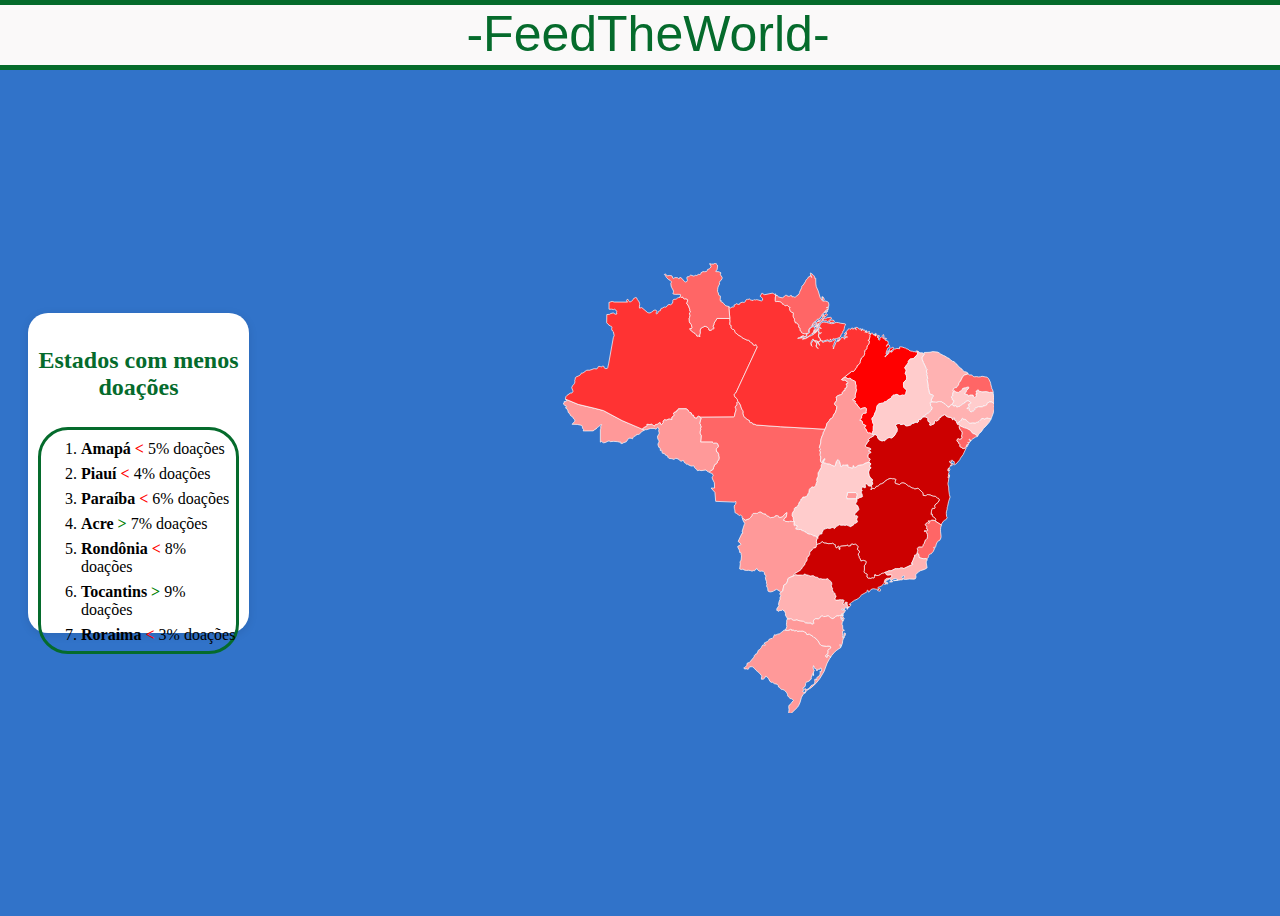
==== commit 85898fdd: "Parte de menos doaçoes" ====
--- a/index.html
+++ b/index.html
@@ -1,6 +1,5 @@
 <!DOCTYPE html>
 <html lang="pt-br">
-
 <head>
 	<meta charset="UTF-8" />
 	<meta http-equiv="X-UA-Compatible" content="IE=edge" />
@@ -8,9 +7,25 @@
 	<title>Mapa do Brasil</title>
 	<link rel="stylesheet" href="style.css">
 </head>
+	
+	
 	<div class="header">-FeedTheWorld-</div> <!-- Nova div para cabeçalho -->
 	<div class="container">
+		<div class="esquerda">
+			<h3>Estados com menos doações</h3> 
+				<ul class="stats-list"> 
+					<li><strong>Amapá</strong> <span class="arrow less-than">&lt;</span> 5% doações</li> 
+    				<li><strong>Piauí</strong> <span class="arrow less-than">&lt;</span> 4% doações</li>
+   					<li><strong>Paraíba</strong> <span class="arrow less-than">&lt;</span> 6% doações</li>
+    				<li><strong>Acre</strong> <span class="arrow greater-than">&gt;</span> 7% doações</li>
+    				<li><strong>Rondônia</strong> <span class="arrow less-than">&lt;</span> 8% doações</li>
+    				<li><strong>Tocantins</strong> <span class="arrow greater-than">&gt;</span> 9% doações</li>
+    				<li><strong>Roraima</strong> <span class="arrow less-than">&lt;</span> 3% doações</li>
+			</ul>
+		</div>
 	<div class="container">
+		
+
 
 		<svg xmlns:mapsvg="http://mapsvg.com" xmlns:dc="http://purl.org/dc/elements/1.1/"
 			xmlns:rdf="http://www.w3.org/1999/02/22-rdf-syntax-ns#" xmlns:svg="http://www.w3.org/2000/svg"
@@ -103,6 +118,8 @@
 		<div class="tooltip"></div>
 
 	</div>
+
+	
 	
 
 	<script>
--- a/style.css
+++ b/style.css
@@ -181,7 +181,7 @@
     font-size: 18px;
     text-align: center;
     background: white;
-    padding: 10px 15px;
+    padding: 5px 15px;
     z-index: 5;
     height: 30px;
     line-height: 30px;
@@ -205,4 +205,45 @@
     border-left: 10px solid transparent;
     border-right: 10px solid transparent;
     border-top: 10px solid white;
-  }+  }
+
+  .stats-list{
+    border-radius: 30px;
+    border: solid;
+    border-color: rgb(5, 107, 44);
+    height: 300px;
+    list-style-type: decimal;
+    padding-top: 10px;
+ }
+ .stats-list li {
+    margin-bottom: 7px; /* Ajuste o valor para o espaço desejado */
+}
+ .esquerda {
+    display: flex;
+    flex-direction: column; /* Adicione isso para empilhar título e lista verticalmente */
+    margin: 20px;
+    background-color: #fff;
+    border-radius: 20px;
+    padding: 10px;
+    height: 300px;
+    width: 280px;
+    box-shadow: 0 2px 10px rgba(0, 0, 0, 0.1);
+}
+.esquerda h3 {
+    margin-bottom: 10px; /* Espaço entre o título e a lista */
+    font-size: 24px; /* Ajuste o tamanho do texto se necessário */
+    color: rgb(5, 107, 44); /* Cor do texto, se desejar */
+    text-align: center; /* Centraliza o texto do título */
+}
+.arrow {
+    font-weight: bold; /* Ajuste o peso da fonte se necessário */
+}
+
+.less-than {
+    color: red; /* Muda a cor do símbolo < para vermelho */
+}
+
+.greater-than {
+    color: green; /* Muda a cor do símbolo > para verde */
+}
+
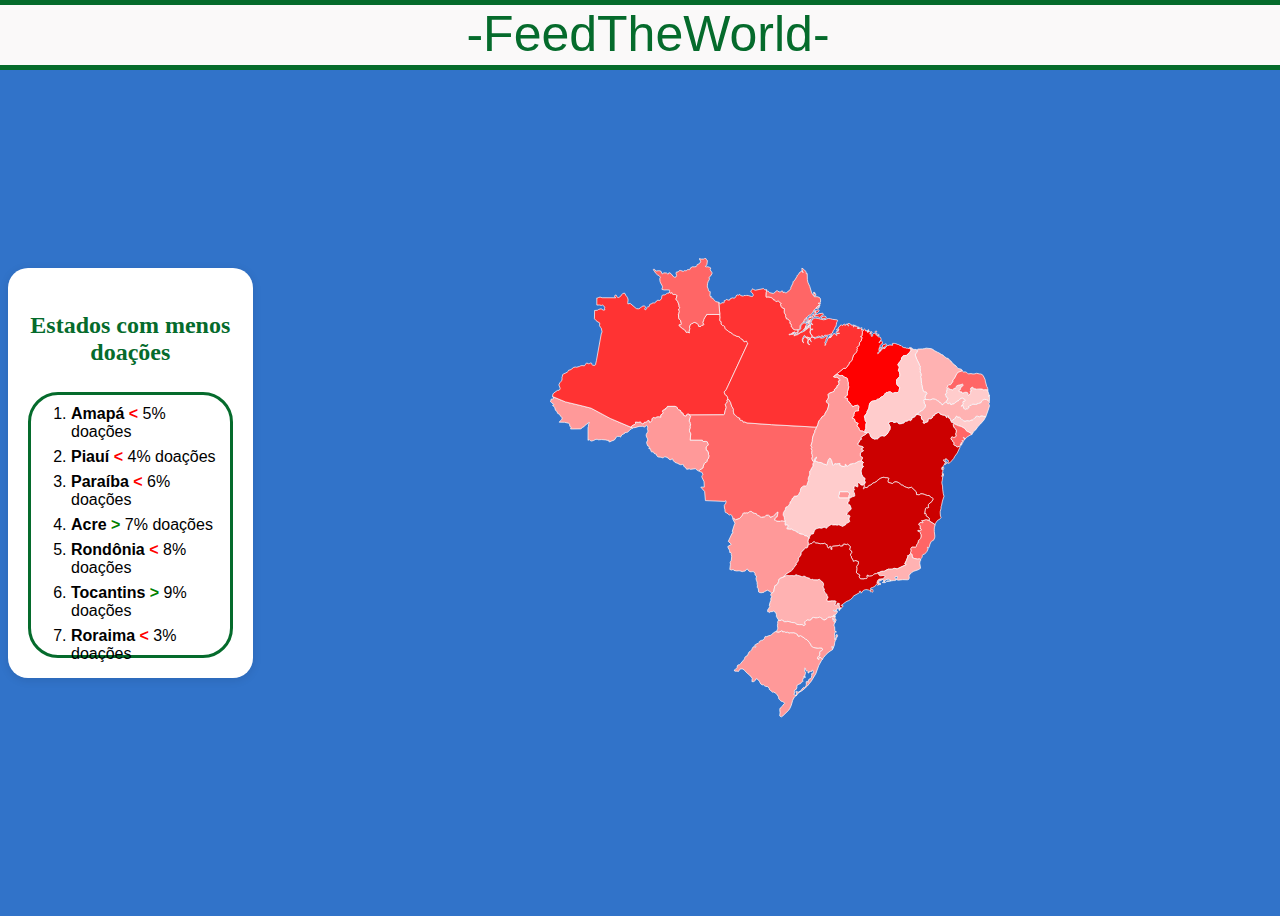
==== commit 655b0b82: "adição de mais doações" ====
--- a/index.html
+++ b/index.html
@@ -9,7 +9,7 @@
 </head>
 	
 	
-	<div class="header">-FeedTheWorld-</div> <!-- Nova div para cabeçalho -->
+	<div class="header">-FeedTheWorld-</div> 
 	<div class="container">
 		<div class="esquerda">
 			<h3>Estados com menos doações</h3> 
@@ -35,9 +35,11 @@
 					d="m 30.732574,238.03114 -2.08,-0.04 0.54,-1.81 -0.21,-0.83 -0.25,-0.49 -1.25,-0.7 -0.14,-0.45 0.27,-1.15 -0.77,-1.95 -1.09,-0.64 -5.6,-1.25 -7.34,-0.19 0.27,-0.56 2.49,-2.26 0.89,-1.23 0.29,-1.2 -0.22,-1.23 -0.68,-0.91 -0.83,-0.44 -1.68,-2.95 -0.77,-0.44 -0.9,-0.19 -1.13,-1.13 -0.92,-2.38 -2,-1.53 -0.98,-3.62 -0.87,-1.64 -1.88,-1.08 -0.08,-1.17 0.81,0.1 0.42,-0.52 0.07,-0.67 -0.2,-0.42 -2.12,-0.93 -0.36,-0.66 -2.16999996,-1.89 0.04,-0.37 0.62,-0.05 0.49999996,-1.32 -0.01,-1.31 3.01,-0.39 0.5,-0.39 -0.22,-1.35 -1.17,-1.57 0,0 17.95,7.48 23.66,5.66 12.14,3.14 26.44,14.17 28.509996,12.13 0,0 2.97,1.26 0,0 -0.3,0.48 -1.57,0.66 -2.09,1.59 -2.86,2.79 -1.65,0.86 -0.66,-0.18 -1.53,0.18 -0.05,0.56 -1.92,1.3 -2.08,0.99 -1.439996,1.83 -0.44,1.18 -0.61,0.28 -1.17,-0.75 -0.76,-0.13 -2.37,0.05 -0.68,0.26 -0.63,0.45 -0.36,0.86 -2.44,3.48 -3.77,1.25 -0.84,0.69 -1.94,0.51 -1.03,0.03 0.08,-2.11 -1.36,0.2 -3.55,-0.77 -5.24,-0.47 -5.09,0.38 -0.66,-0.58 -2.27,-0.17 -3.56,1.83 -2.73,0.62 -1.68,-0.67 -1.4,-1.44 -1.64,1.16 0.04,-17.55 0.05,-1.1 0.47,-0.71 0.07,-2.35 -0.26,-0.88 0.97,-1.18 0.48,-1.14 -1.16,0.2 -2.97,2.59 -1.6,1.01 -2.06,2.38 -1.95,0.67 -0.65,1.08 -1.81,0.99 z"
 					title="Acre" id="Acre 0,6%" class="AC" />
 			</a>
-			<path
-				d="m 562.17257,230.56114 -0.2,-0.73 -1.42,-0.78 -0.45,0.09 -1.02,-0.29 -0.54,-1.4 0,0 1.32,-1.07 0.64,-1.09 2.17,-0.76 2.38,-3.29 0.09,-0.69 0.82,-0.6 1,1.22 1.67,0.3 1.08,-0.12 2.55,2.02 1.9,2.12 1.78,1.05 1.91,0.48 2.5,-0.65 3.14,0.29 1.17,-0.11 1.86,-1.06 1.16,0.05 1.81,-1.11 2.18,-2.29 0.12,-0.45 1.55,-1.24 2,-0.24 2.24,0.85 2.56,-1.29 1.47,-0.19 1.92,0.81 2.9,0.27 0.27,0.21 0,0 -2.78,4.96 -4.55,5.13 -3.58,3.58 -3.04,4.58 -3.33,2.88 -1,2.03 -1.32,1.79 0,0 -0.6,-1.31 -3.59,-2.23 -0.46,-0.03 -1.66,-0.79 -1.76,-1.45 -1.3,-2.45 -5.42,-3.07 -3.68,-0.95 z"
-				title="Alagoas" id="Alagoas, 2,30%" class="AL" />
+			<a href="Alagoas.html">
+				<path
+					d="m 562.17257,230.56114 -0.2,-0.73 -1.42,-0.78 -0.45,0.09 -1.02,-0.29 -0.54,-1.4 0,0 1.32,-1.07 0.64,-1.09 2.17,-0.76 2.38,-3.29 0.09,-0.69 0.82,-0.6 1,1.22 1.67,0.3 1.08,-0.12 2.55,2.02 1.9,2.12 1.78,1.05 1.91,0.48 2.5,-0.65 3.14,0.29 1.17,-0.11 1.86,-1.06 1.16,0.05 1.81,-1.11 2.18,-2.29 0.12,-0.45 1.55,-1.24 2,-0.24 2.24,0.85 2.56,-1.29 1.47,-0.19 1.92,0.81 2.9,0.27 0.27,0.21 0,0 -2.78,4.96 -4.55,5.13 -3.58,3.58 -3.04,4.58 -3.33,2.88 -1,2.03 -1.32,1.79 0,0 -0.6,-1.31 -3.59,-2.23 -0.46,-0.03 -1.66,-0.79 -1.76,-1.45 -1.3,-2.45 -5.42,-3.07 -3.68,-0.95 z"
+					title="Alagoas" id="Alagoas, 2,30%" class="AL" />
+			</a>
 			<path
 				d="m 166.08257,47.551144 0.72,0.78 0.75,0.34 0.61,0.01 1.13,-0.42 0.63,0.11 0.06,0.96 1.21,1.17 0.97,0.37 0.88,-0.21 1.36,0.11 1.95,0.95 0.49,0.66 -0.91,3.32 -0.71,1.5 2.73,3.74 1.66,4.76 0.19,2.26 0.87,1.12 0.05,0.45 -1.62,1.46 0.36,1.59 0.66,1.58 -0.77,3.04 -0.57,0.96 0.29,4.98 0.88,2.17 1.22,0.84 0.58,0.9 1.13,4.33 -0.06,0.58 -1.14,1.32 -1.84,-0.33 -0.14,1.14 5.01,4.42 0.52,0.04 1.96,1.31 1.48,1.649996 1.04,2.04 0.53,0.07 1.34,-0.42 2.36,1.04 -0.44,-2.11 0.75,-2.289996 0.25,-1.73 -0.37,-1.8 0.82,-2.97 1.02,-1.26 1.28,-0.69 2.09,-0.71 0.55,-0.89 1.6,-0.06 2.83,0.93 1.87,2.04 0.92,2.51 1.82,0.23 1.25,-0.46 1.41,-1.41 2.03,-0.55 0.42,-0.39 0.02,-0.53 -1.14,-1.41 -0.23,-0.73 0.11,-0.66 1.15,-2.64 0.07,-1.13 1.66,-3.03 2.33,-3.26 -0.03,-0.68 18.49,0.07 0,0 0.4,4.86 -0.43,1.45 0.18,2.27 0.24,0.68 1.7,0.85 0.18,0.41 -0.35,0.69 -0.05,2.11 1.83,1.99 0.36,0.19 0.7,-0.18 1.84,1.23 0.55,1.83 0.04,0.93 0.3,0.45 4.64,3.769996 4.58,2.54 0.63,0.9 1.35,1.09 1.88,0.67 2.37,1.31 2.26,0.65 1.36,0.15 1.32,0.82 0.08,0.61 1.27,1.34 2.7,1.44 1.1,2.17 1.87,0.79 0.85,-0.61 1.38,-0.35 0.19,0.48 -0.13,0.78 1.81,1.67 -29.9,64.24 -0.78,1.31 -1.45,1.13 -0.58,0.97 -0.03,1.13 0.82,2.33 0.38,0.57 1.07,0.58 1.58,1.56 0.64,1.26 0.15,1.96 0.57,0.57 0,0 -1.18,1.2 -0.2,0.61 -0.06,0.76 0.34,0.84 -0.27,1.01 -1.2,1.82 -0.86,0.64 -0.42,0.85 0.1,0.85 0.66,1.37 0.46,1.94 -1.38,4.22 -1.18,5.22 -1.21,0.73 -47.85,0.32 0,0 0.04,-0.7 -0.36,-0.38 -1.39,-0.28 -1.92,1.08 -0.54,1.74 -0.68,0.19 -3.24,-1.48 -0.68,-2.88 -0.62,-0.2 -0.98,0.13 -0.46,-0.21 -1.25,-3.27 -2.54,-0.98 -1.33,-1.27 -0.8,-1.91 -0.45,-0.49 -2.15,-1.13 -10.79,0.06 -1.38,2.56 -1.72,0.5 0.09,1.17 -0.26,0.22 -2.48,0.53 -1.19,1.59 -0.05,0.67 0.9,0.7 0.17,0.45 -0.36,1.02 -0.81,1.15 -2.06,1.21 -0.11,1.81 0.24,1.46 -3.87,-0.46 -2.13,0.38 -1.2,1.07 -1.79,-0.1 -0.84,-0.55 -0.46,-0.02 -1.75,1.26 -0.53,0.84 0.26,1.75 -2.54,3.16 -0.68,0.08 -0.68,-0.53 -0.64,-2.26 -0.38,-0.09 -1.84,1.02 -1.3,1.21 -1.37,0.39 -0.77,-0.13 -1.08,0.5 -0.41,0.53 -0.13,0.72 -1.22,0.79 -0.37,0.02 -2.31,-2.33 -0.72,-0.37 -2.87,0.33 -3.96,-0.26 0.16,1.29 -0.15,0.56 -1.55,1.81 -1.92,0.58 -3.26,2.56 0,0 -28.509996,-12.13 -26.44,-14.17 -12.14,-3.14 -23.66,-5.66 -17.95,-7.48 0,0 -0.07,-0.65 0.7,-2.92 1.22,-1.4 4.92,-3.47 2.26,-0.24 0.47,-0.3 0.98,-1.56 0.08,-1.03 -1.74,-4.49 0.38,-1.19 1.18,-2.19 1.28,-1.32 0.92,-1.25 0.42,-0.98 0.3,-1.74 -0.29,-1.32 0.67,-2.04 0.31,-2.31 0.73,-0.75 3.66,-1.63 2.19,-1.23 1.15,-1.04 0.44,-1.4 0.78,-0.37 1.41,-0.11 1.65,-0.93 3.54,-2.73 2.42,-0.43 1.51,0.29 4.19,-1.22 1.5,-0.77 1.82,-0.36 3.33,0.38 1.3,-1.59 0.63,-1.45 1.09,-0.61 2.14,0.2 0.64,0.54 1.32,-0.24 1.1,-0.74 1.71,0.12 0.31,0.53 -0.02,1.18 1.61,1.29 2.83,0.08 0.58,-0.4 0.46,-0.78 -0.11,-0.39 1.17,-4.92 6.7,-37.17 1.16,-2.92 -0.99,-4.959996 0.12,-0.26 -1.3,-1.05 -1.48,-2.75 -0.04,-0.49 0.65,-1.39 -0.52,-1.78 -0.37,-0.4 -1.7,-0.59 -3.03,-2.35 -1.94,-2.28 0.2,-11.51 3.89,-0.26 1.75,-1.17 3.5,-0.92 2.68,1.76 1.22,0.11 1.27,-0.43 -0.49,-1.69 0.3,-1.72 -1.37,-2.1 -0.57,-0.54 -1.15,-0.6 -1.51,0.53 -2.79,-0.61 -3.57,0.09 -0.06,-9.9 0.96,0.04 1.32,-0.58 2.28,-0.6 2.84,0.87 19.03,0.06 -0.46,-0.66 -0.79,-0.14 -0.38,-1.2 0.95,-1.93 1.43,0.4 0.61,1.52 0.87,1.32 0.66,0.35 0.83,0.01 1.61,-0.61 1.94,-2.09 0.32,-0.84 1.259996,-1.24 2.55,-1.39 1.29,0.46 1.17,2.58 1.62,1.99 0.74,1.3 0.66,1.78 0.23,1.55 -0.49,3.63 0.2,1.76 3.2,-0.75 8.31,7.06 0.79,0.28 2.5,0.21 2.3,-1 1.7,-1.7 2.11,-1.16 2.19,-0.11 0.56,0.29 0.77,1.08 -0.02,0.97 -1.11,1.7 0.37,0.98 0.58,0.27 1.33,-0.72 0.56,-0.91 0.23,-1.29 1,-1.16 0.47,-0.23 1,0.18 0.55,-0.18 0.41,-0.66 0.46,-2.31 0.51,-0.37 1.51,-0.36 2.93,-1.77 0.97,0.55 0.93,-0.29 1.6,-1.04 1.02,-1.61 2.11,-1.21 2.03,0.55 2.36,-1.65 0.55,-0.82 0.44,-2.66 -0.03,-1.29 0.77,-0.92 1.03,-0.42 1.74,-0.02 1.34,-0.39 2.06,-1.6 0.96,-0.37 2.28,-0.3 z"
 				title="Amazonas" id="Amazonas 5%" class="AM" />
--- a/style.css
+++ b/style.css
@@ -208,10 +208,11 @@
   }
 
   .stats-list{
+    font-family: 'open sans',sans-serif;
     border-radius: 30px;
     border: solid;
     border-color: rgb(5, 107, 44);
-    height: 300px;
+    height: 250px;
     list-style-type: decimal;
     padding-top: 10px;
  }
@@ -221,11 +222,10 @@
  .esquerda {
     display: flex;
     flex-direction: column; /* Adicione isso para empilhar título e lista verticalmente */
-    margin: 20px;
     background-color: #fff;
     border-radius: 20px;
-    padding: 10px;
-    height: 300px;
+    padding: 20px;
+    height: 370px;
     width: 280px;
     box-shadow: 0 2px 10px rgba(0, 0, 0, 0.1);
 }
